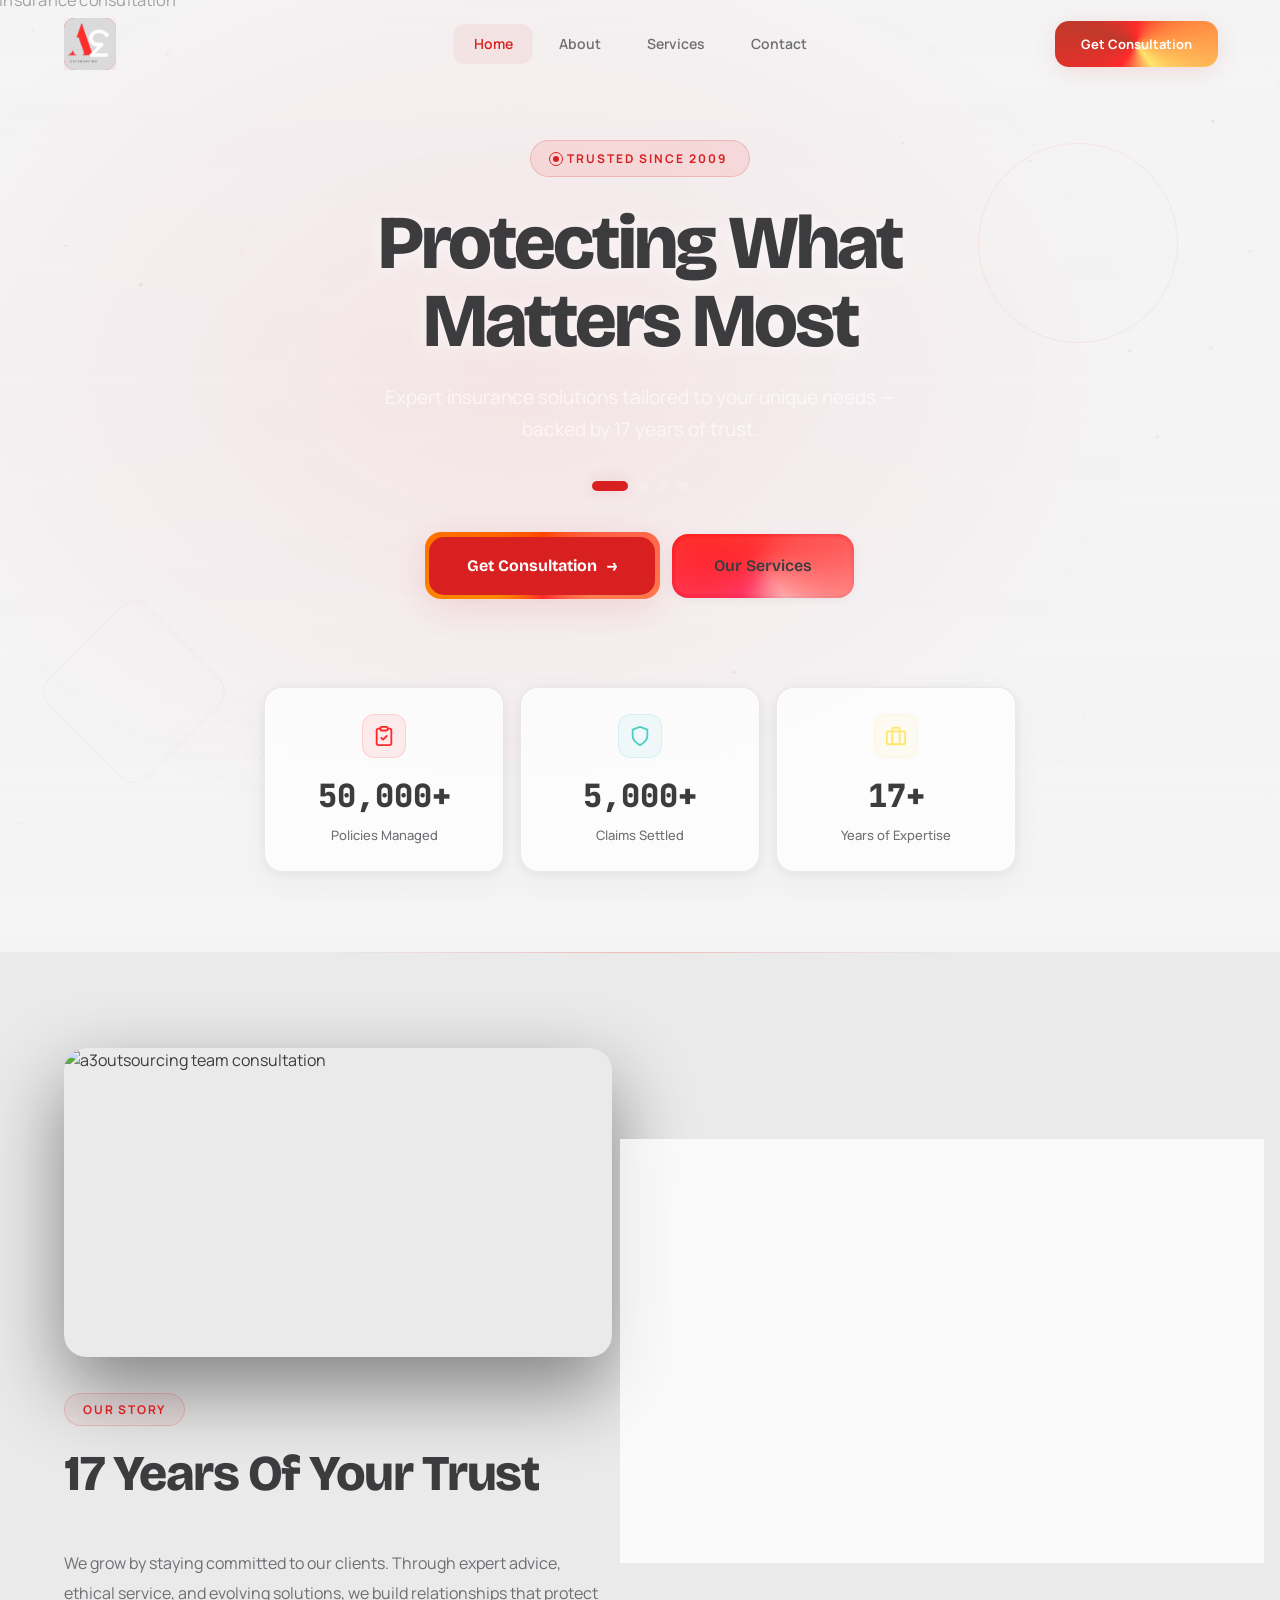
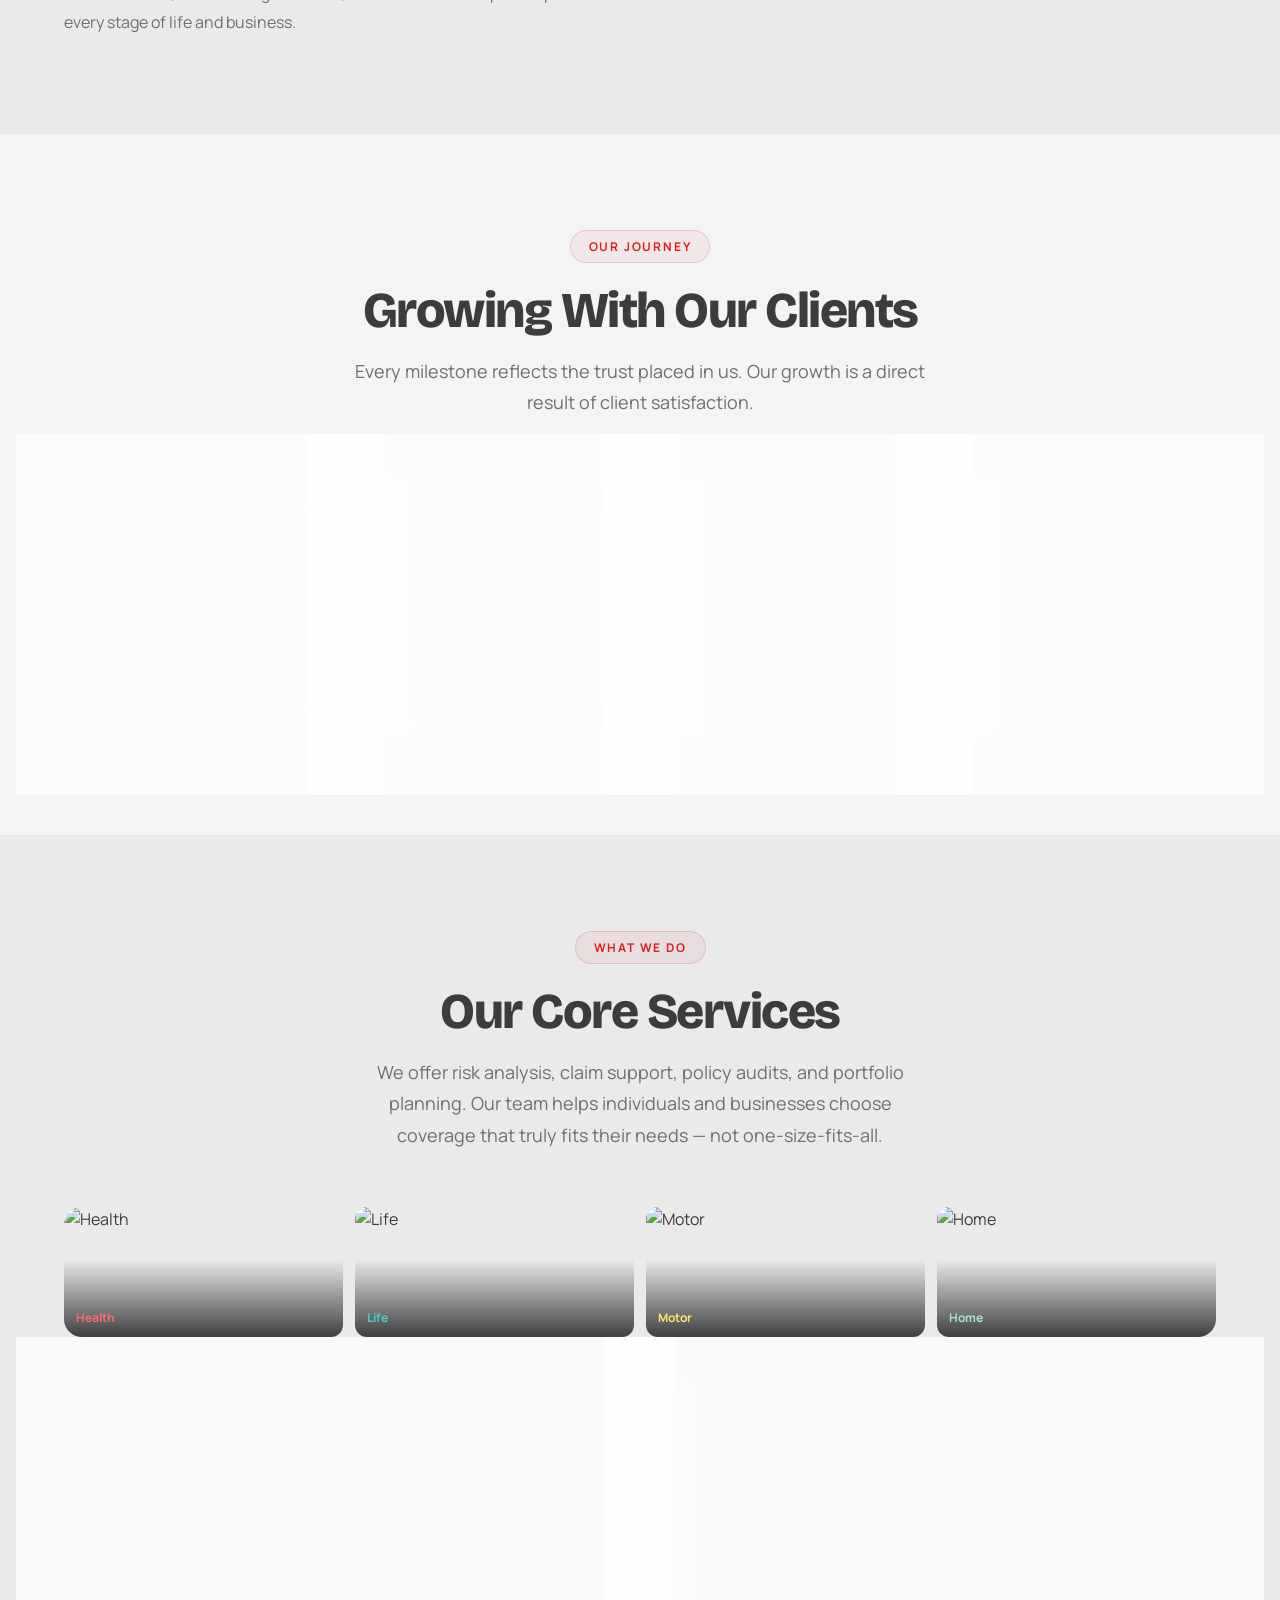
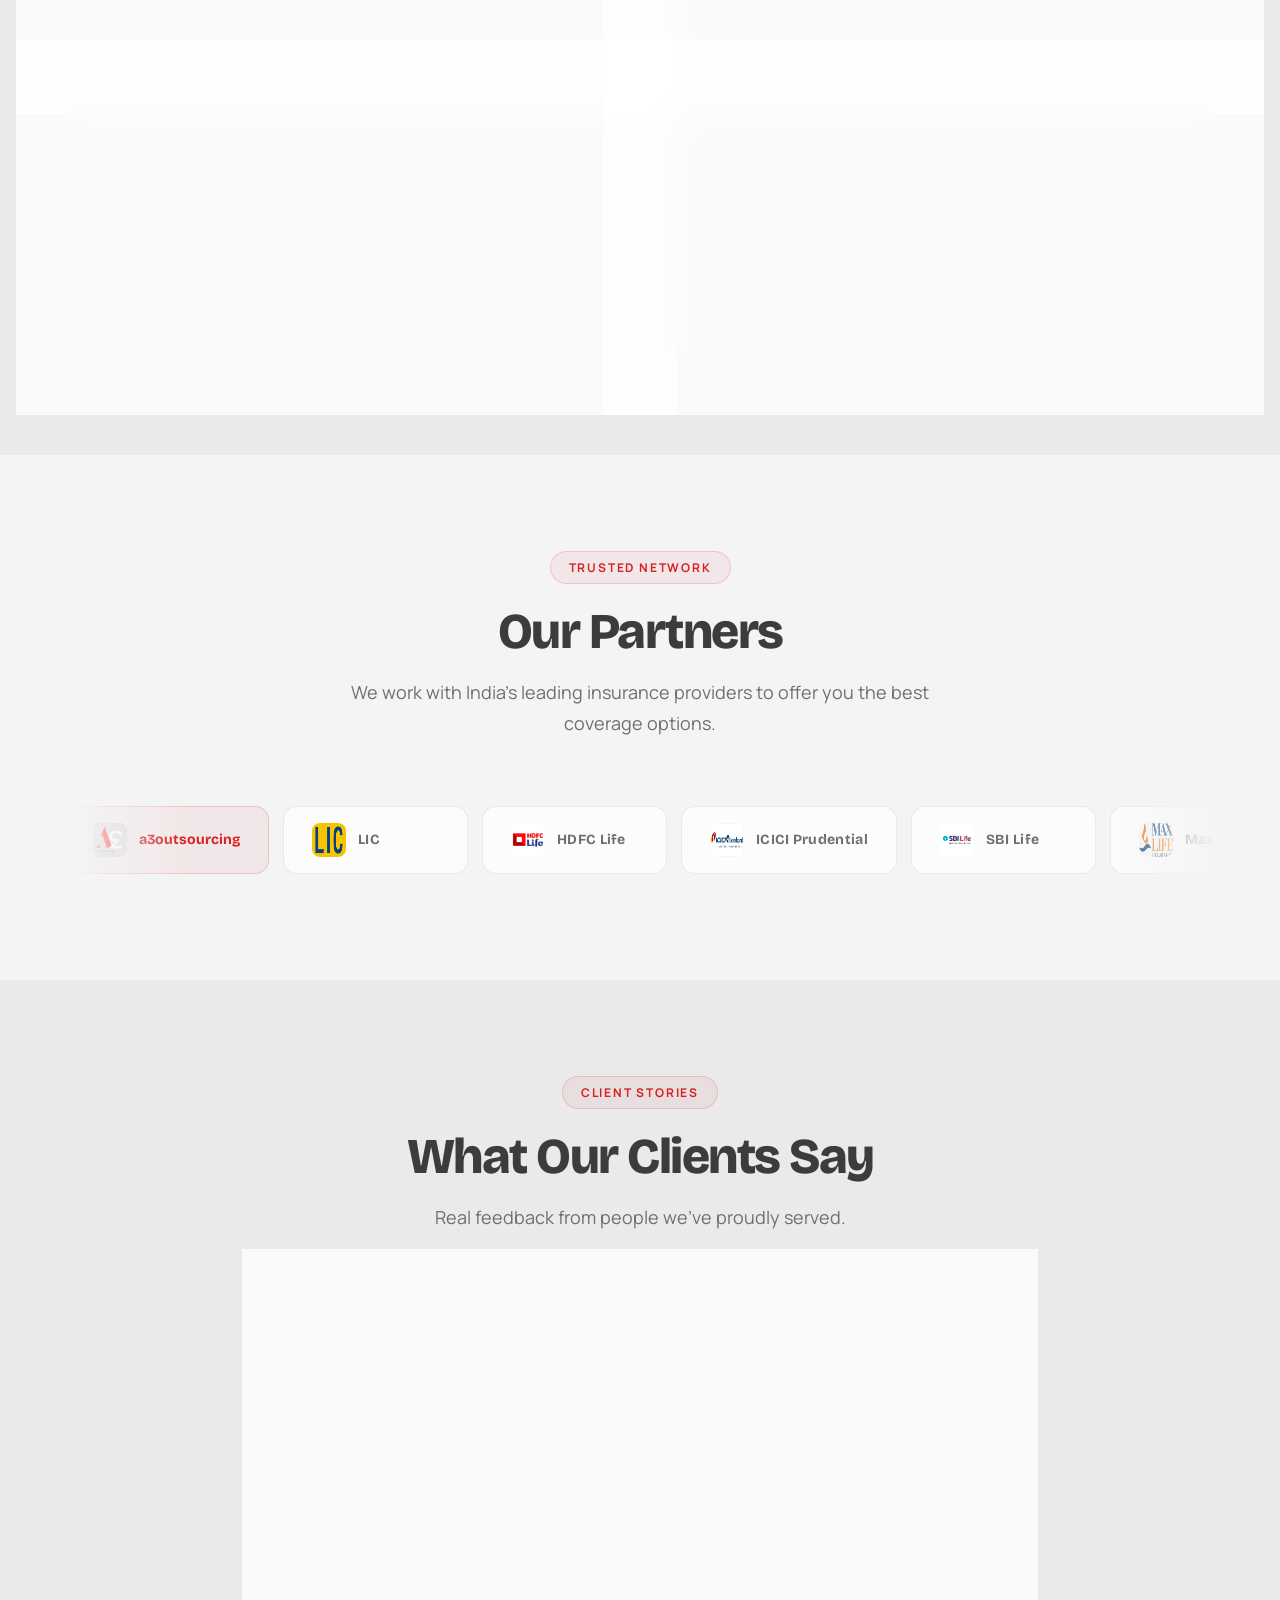
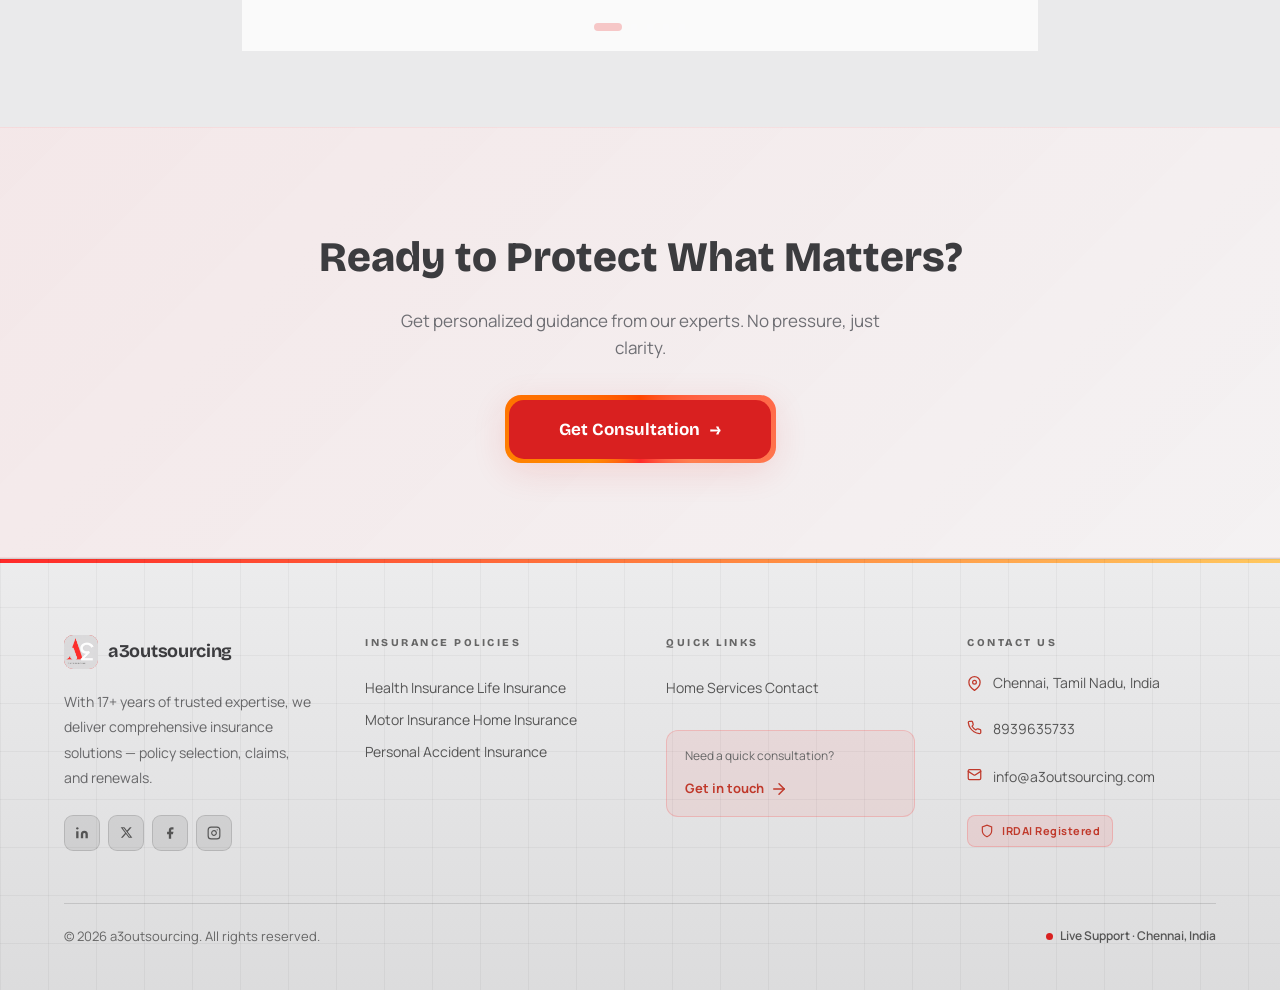
==== index.html @ 7f918e46 "Initial commit" ====
<!DOCTYPE html>
<html lang="en">

<head>
  <meta charset="UTF-8">
  <meta name="viewport" content="width=device-width, initial-scale=1.0">
  <title>a3outsourcing — Insurance Solutions</title>
  <link rel="stylesheet" href="css/tokens.css">
  <link rel="stylesheet" href="css/styles.css">
</head>

<body>

  <!-- Scroll Progress -->
  <div style="position:fixed;top:0;left:0;width:100%;height:3px;z-index:9999;background:rgba(255,255,255,.03)">
    <div id="scroll-progress"
      style="height:100%;width:0%;back  ground:linear-gradient(90deg,var(--brand-red),var(--brand-red-bright));transition:width .08s linear;box-shadow:0 0 20px var(--brand-red-glow)">
    </div>
  </div>

  <!-- Particles -->
  <canvas id="particle-canvas"
    style="position:fixed;inset:0;width:100%;height:100%;pointer-events:none;z-index:1"></canvas>

  <!-- Navbar -->
  <div id="navbar-root"></div>

  <main style="position:relative;z-index:2;overflow:hidden">

    <!-- Morphing background blobs -->
    <div class="morph-blob-1"
      style="top:-25%;right:-18%;width:55vw;height:55vw;max-width:680px;max-height:680px;z-index:0"></div>
    <div class="morph-blob-2"
      style="bottom:-15%;left:-12%;width:45vw;height:45vw;max-width:550px;max-height:550px;z-index:0"></div>

    <!-- ═══════════════════════════════════════════
     HERO — Real background images + text carousel
     ═══════════════════════════════════════════ -->
    <div class="hero">
      <!-- Background images — replace with your own in assets/heroes/ -->
      <div class="hero-img-slide active" style="opacity:1">
        <img src="https://images.unsplash.com/photo-1454165804606-c3d57bc86b40?w=1920&q=80&auto=format"
          alt="Insurance consultation" loading="eager">
        <div class="hero-overlay"></div>
        <div class="hero-tint"></div>
      </div>
      <div class="hero-img-slide">
        <img src="https://images.unsplash.com/photo-1521791136064-7986c2920216?w=1920&q=80&auto=format"
          alt="Business handshake" loading="lazy">
        <div class="hero-overlay"></div>
        <div class="hero-tint"></div>
      </div>
      <div class="hero-img-slide">
        <img src="https://images.unsplash.com/photo-1559526324-4b87b5e36e44?w=1920&q=80&auto=format"
          alt="Family protection" loading="lazy">
        <div class="hero-overlay"></div>
        <div class="hero-tint"></div>
      </div>
      <div class="hero-img-slide">
        <img src="https://images.unsplash.com/photo-1486406146926-c627a92ad1ab?w=1920&q=80&auto=format"
          alt="Modern cityscape" loading="lazy">
        <div class="hero-overlay"></div>
        <div class="hero-tint"></div>
      </div>

      <!-- Decorative geometry -->
      <div class="hero-grid"></div>
      <div class="decor-circle" style="top:15%;right:8%;width:200px;height:200px;z-index:1"></div>
      <div class="decor-square" style="bottom:20%;left:5%;width:140px;height:140px;z-index:1"></div>

      <!-- Mouse spotlight -->
      <div id="hero-spotlight" style="position:absolute;inset:0;pointer-events:none;z-index:2"></div>

      <!-- Content -->
      <div class="hero-content">
        <div style="animation:fadeUp .9s var(--ease-out-expo)">
          <span class="hero-badge"><span class="hero-dot-live"></span> Trusted Since 2009</span>
        </div>

        <!-- Text carousel -->
        <div style="position:relative;min-height:180px" id="hero-text-wrap">
          <div class="hero-slide is-active" style="opacity:1;position:relative;pointer-events:auto">
            <h1 class="hero-h1">Protecting What<br>Matters Most</h1>
            <p class="hero-sub">Expert insurance solutions tailored to your unique needs — backed by 17 years of trust.
            </p>
          </div>
          <div class="hero-slide">
            <h1 class="hero-h1">Your Shield Against<br>Uncertainty</h1>
            <p class="hero-sub">Comprehensive coverage for life, health, vehicle, and home — all under one roof.</p>
          </div>
          <div class="hero-slide">
            <h1 class="hero-h1">Claims Made<br>Simple</h1>
            <p class="hero-sub">From filing to settlement, we guide you every step of the way with dedicated support.
            </p>
          </div>
          <div class="hero-slide">
            <h1 class="hero-h1">Growing With<br>Your Ambitions</h1>
            <p class="hero-sub">As your life evolves, so does your coverage. We ensure you're always protected.</p>
          </div>
        </div>

        <!-- Carousel dots -->
        <div style="display:flex;justify-content:center;gap:10px;margin-top:36px">
          <button class="carousel-dot active" aria-label="Slide 1"></button>
          <button class="carousel-dot" aria-label="Slide 2"></button>
          <button class="carousel-dot" aria-label="Slide 3"></button>
          <button class="carousel-dot" aria-label="Slide 4"></button>
        </div>

        <!-- CTAs -->
        <div
          style="display:flex;gap:16px;justify-content:center;margin-top:44px;flex-wrap:wrap;animation:fadeUp 1s var(--ease-out-expo) .25s both">
          <a href="contact.html" class="btn-primary">Get Consultation <span
              style="display:inline-flex">&rarr;</span></a>
          <a href="services.html" class="btn-secondary">Our Services</a>
        </div>
      </div>

      <!-- KPIs with SVG icons -->
      <div
        style="position:relative;z-index:5;max-width:800px;width:100%;margin:-10px auto 0;padding:0 24px;animation:fadeUp 1s var(--ease-out-expo) .45s both">
        <div style="display:grid;grid-template-columns:repeat(3,1fr);gap:16px" class="grid-3">
          <!-- Policies Managed -->
          <div class="glass-card glow sr-s" style="text-align:center;padding:26px 20px">
            <div
              style="width:44px;height:44px;border-radius:12px;background:rgba(255,42,42,0.08);border:1px solid rgba(255,42,42,0.15);display:flex;align-items:center;justify-content:center;color:#FF2A2A;margin:0 auto 12px">
              <svg width="22" height="22" viewBox="0 0 24 24" fill="none" stroke="currentColor" stroke-width="2"
                stroke-linecap="round" stroke-linejoin="round">
                <rect x="8" y="2" width="8" height="4" rx="1" />
                <path d="M16 4h2a2 2 0 0 1 2 2v14a2 2 0 0 1-2 2H6a2 2 0 0 1-2-2V6a2 2 0 0 1 2-2h2" />
                <path d="m9 14 2 2 4-4" />
              </svg>
            </div>
            <div style="font-size:32px;font-weight:800;font-family:var(--font-mono)" data-counter data-end="50000"
              data-suffix="+">0</div>
            <div style="font-size:13px;color:var(--text-secondary);margin-top:4px;font-weight:500">Policies Managed
            </div>
          </div>
          <!-- Claims Settled -->
          <div class="glass-card glow sr-s delay-1" style="text-align:center;padding:26px 20px">
            <div
              style="width:44px;height:44px;border-radius:12px;background:rgba(78,205,196,0.08);border:1px solid rgba(78,205,196,0.15);display:flex;align-items:center;justify-content:center;color:#4ECDC4;margin:0 auto 12px">
              <svg width="22" height="22" viewBox="0 0 24 24" fill="none" stroke="currentColor" stroke-width="2"
                stroke-linecap="round" stroke-linejoin="round">
                <path d="M12 22s8-4 8-10V5l-8-3-8 3v7c0 6 8 10 8 10z" />
              </svg>
            </div>
            <div style="font-size:32px;font-weight:800;font-family:var(--font-mono)" data-counter data-end="5000"
              data-suffix="+">0</div>
            <div style="font-size:13px;color:var(--text-secondary);margin-top:4px;font-weight:500">Claims Settled</div>
          </div>
          <!-- Years of Expertise -->
          <div class="glass-card glow sr-s delay-2" style="text-align:center;padding:26px 20px">
            <div
              style="width:44px;height:44px;border-radius:12px;background:rgba(255,230,109,0.08);border:1px solid rgba(255,230,109,0.15);display:flex;align-items:center;justify-content:center;color:#FFE66D;margin:0 auto 12px">
              <svg width="22" height="22" viewBox="0 0 24 24" fill="none" stroke="currentColor" stroke-width="2"
                stroke-linecap="round" stroke-linejoin="round">
                <rect x="2" y="7" width="20" height="14" rx="2" />
                <path d="M16 21V5a2 2 0 0 0-2-2h-4a2 2 0 0 0-2 2v16" />
              </svg>
            </div>
            <div style="font-size:32px;font-weight:800;font-family:var(--font-mono)" data-counter data-end="17"
              data-suffix="+">0</div>
            <div style="font-size:13px;color:var(--text-secondary);margin-top:4px;font-weight:500">Years of Expertise
            </div>
          </div>
        </div>
      </div>
      <div style="height:80px"></div>
    </div>

    <!-- ═══ MISSION ═══ -->
    <section style="background:var(--bg-dark-2);position:relative">
      <div
        style="position:absolute;top:0;left:50%;transform:translateX(-50%);width:50%;height:1px;background:linear-gradient(90deg,transparent,rgba(255,42,42,.25),transparent);z-index:3">
      </div>
      <div class="section grid-2" style="display:grid;grid-template-columns:1fr 1fr;gap:56px;align-items:center">
      <!-- Mission section left col: add a visible image above the text -->
      <div>
        <div class="section-img-panel sr-l" style="aspect-ratio:16/9;margin-bottom:36px">
          <div class="img-frame"></div>
          <img src="https://images.unsplash.com/photo-1600880292203-757bb62b4baf?w=900&q=80&auto=format" alt="a3outsourcing team consultation" loading="lazy">
          <div class="img-overlay"></div>
        </div>
        <div class="sr" style="margin-bottom:48px">
          <span class="section-tag">Our Story</span>
          <h2 class="section-title">17 Years Of Your Trust</h2>
        </div>
        <p class="sr delay-1" style="color:var(--text-secondary);font-size:16px;line-height:1.85">We grow by staying
          committed to our clients. Through expert advice, ethical service, and evolving solutions, we build
          relationships that protect every stage of life and business.</p>
      </div>
        <div class="sr-s">
          <div class="glass-card glow" style="padding:36px;overflow:hidden">
            <div
              style="position:absolute;top:-30px;right:-30px;width:120px;height:120px;border-radius:50%;background:rgba(255,42,42,.07);filter:blur(25px)">
            </div>
            <div style="display:flex;align-items:baseline;gap:6px;margin-bottom:8px">
              <span
                style="font-size:72px;font-weight:800;font-family:var(--font-mono);color:var(--brand-red);line-height:1">17</span>
              <span style="font-size:28px;font-weight:700;color:var(--brand-red)">+</span>
            </div>
            <div style="font-size:20px;font-weight:700;font-family:var(--font-display)">Years of Excellence</div>
            <p style="color:var(--text-secondary);font-size:14px;margin-top:10px;line-height:1.7">Building trust through
              expert insurance guidance and ethical service since 2009.</p>
            <div style="display:flex;gap:32px;margin-top:28px">
              <div>
                <div style="font-size:22px;font-weight:800;font-family:var(--font-mono)">50K+</div>
                <div style="font-size:12px;color:var(--text-secondary)">Policies</div>
              </div>
              <div>
                <div style="font-size:22px;font-weight:800;font-family:var(--font-mono)">5K+</div>
                <div style="font-size:12px;color:var(--text-secondary)">Claims</div>
              </div>
              <div>
                <div style="font-size:22px;font-weight:800;font-family:var(--font-mono)">14</div>
                <div style="font-size:12px;color:var(--text-secondary)">Partners</div>
              </div>
            </div>
          </div>
        </div>
      </div>
    </section>

    <!-- ═══ GROWTH JOURNEY ═══ -->
    <section>
      <div class="section">
        <div class="sr" style="text-align:center;margin-bottom:56px">
          <span class="section-tag">Our Journey</span>
          <h2 class="section-title">Growing With Our Clients</h2>
          <p class="section-sub centered">Every milestone reflects the trust placed in us. Our growth is a direct result
            of client satisfaction.</p>
        </div>
        <div style="display:grid;grid-template-columns:repeat(4,1fr);gap:20px" class="grid-4">
          <div class="glass-card glow sr"
            style="text-align:center;padding:36px 20px;border-top:2px solid rgba(255,42,42,.2)">
            <span
              style="font-family:var(--font-mono);font-size:13px;font-weight:700;color:#FF2A2A;background:rgba(255,42,42,.08);padding:4px 14px;border-radius:20px;display:inline-block;margin-bottom:16px">2009</span>
            <div class="icon-box"
              style="width:52px;height:52px;border-radius:14px;background:rgba(255,42,42,.08);border:1px solid rgba(255,42,42,.18);color:#FF2A2A;margin:0 auto 14px">
              <svg width="24" height="24" viewBox="0 0 24 24" fill="none" stroke="currentColor" stroke-width="2"
                stroke-linecap="round" stroke-linejoin="round">
                <polygon points="13 2 3 14 12 14 11 22 21 10 12 10 13 2" />
              </svg>
            </div>
            <h4 style="font-size:17px;font-weight:700;font-family:var(--font-display);margin-bottom:8px">Founded</h4>
            <p style="color:var(--text-secondary);font-size:13px;line-height:1.65">Started with a vision to simplify
              insurance for everyone.</p>
          </div>
          <div class="glass-card glow sr delay-1"
            style="text-align:center;padding:36px 20px;border-top:2px solid rgba(78,205,196,.2)">
            <span
              style="font-family:var(--font-mono);font-size:13px;font-weight:700;color:#4ECDC4;background:rgba(78,205,196,.08);padding:4px 14px;border-radius:20px;display:inline-block;margin-bottom:16px">2015</span>
            <div class="icon-box"
              style="width:52px;height:52px;border-radius:14px;background:rgba(78,205,196,.08);border:1px solid rgba(78,205,196,.18);color:#4ECDC4;margin:0 auto 14px">
              <svg width="24" height="24" viewBox="0 0 24 24" fill="none" stroke="currentColor" stroke-width="2"
                stroke-linecap="round" stroke-linejoin="round">
                <path d="M17 21v-2a4 4 0 0 0-4-4H5a4 4 0 0 0-4 4v2" />
                <circle cx="9" cy="7" r="4" />
                <path d="M23 21v-2a4 4 0 0 0-3-3.87" />
                <path d="M16 3.13a4 4 0 0 1 0 7.75" />
              </svg>
            </div>
            <h4 style="font-size:17px;font-weight:700;font-family:var(--font-display);margin-bottom:8px">10K Clients
            </h4>
            <p style="color:var(--text-secondary);font-size:13px;line-height:1.65">Crossed 10,000 policies managed — a
              milestone of trust.</p>
          </div>
          <div class="glass-card glow sr delay-2"
            style="text-align:center;padding:36px 20px;border-top:2px solid rgba(255,230,109,.2)">
            <span
              style="font-family:var(--font-mono);font-size:13px;font-weight:700;color:#FFE66D;background:rgba(255,230,109,.08);padding:4px 14px;border-radius:20px;display:inline-block;margin-bottom:16px">2020</span>
            <div class="icon-box"
              style="width:52px;height:52px;border-radius:14px;background:rgba(255,230,109,.08);border:1px solid rgba(255,230,109,.18);color:#FFE66D;margin:0 auto 14px">
              <svg width="24" height="24" viewBox="0 0 24 24" fill="none" stroke="currentColor" stroke-width="2"
                stroke-linecap="round" stroke-linejoin="round">
                <circle cx="12" cy="12" r="10" />
                <line x1="2" y1="12" x2="22" y2="12" />
                <path d="M12 2a15.3 15.3 0 0 1 4 10 15.3 15.3 0 0 1-4 10 15.3 15.3 0 0 1-4-10 15.3 15.3 0 0 1 4-10z" />
              </svg>
            </div>
            <h4 style="font-size:17px;font-weight:700;font-family:var(--font-display);margin-bottom:8px">Digital Leap
            </h4>
            <p style="color:var(--text-secondary);font-size:13px;line-height:1.65">Launched online services to reach
              clients across Tamil Nadu.</p>
          </div>
          <div class="glass-card glow sr delay-3"
            style="text-align:center;padding:36px 20px;border-top:2px solid rgba(221,160,221,.2)">
            <span
              style="font-family:var(--font-mono);font-size:13px;font-weight:700;color:#DDA0DD;background:rgba(221,160,221,.08);padding:4px 14px;border-radius:20px;display:inline-block;margin-bottom:16px">2026</span>
            <div class="icon-box"
              style="width:52px;height:52px;border-radius:14px;background:rgba(221,160,221,.08);border:1px solid rgba(221,160,221,.18);color:#DDA0DD;margin:0 auto 14px">
              <svg width="24" height="24" viewBox="0 0 24 24" fill="none" stroke="currentColor" stroke-width="2"
                stroke-linecap="round" stroke-linejoin="round">
                <line x1="18" y1="20" x2="18" y2="10" />
                <line x1="12" y1="20" x2="12" y2="4" />
                <line x1="6" y1="20" x2="6" y2="14" />
              </svg>
            </div>
            <h4 style="font-size:17px;font-weight:700;font-family:var(--font-display);margin-bottom:8px">50K+ Policies
            </h4>
            <p style="color:var(--text-secondary);font-size:13px;line-height:1.65">Serving 50,000+ policies with 99%
              client retention rate.</p>
          </div>
        </div>
      </div>
    </section>

    <!-- ═══ CORE SERVICES ═══ -->
    <section style="background:var(--bg-dark-2)">
      <div class="section">
        <div class="sr" style="text-align:center;margin-bottom:56px">
          <span class="section-tag">What We Do</span>
          <h2 class="section-title">Our Core Services</h2>
          <p class="section-sub centered">We offer risk analysis, claim support, policy audits, and portfolio planning.
            Our team helps individuals and businesses choose coverage that truly fits their needs — not
            one-size-fits-all.</p>
        </div>

        <!-- Image strip across the 4 services -->
        <div style="display:grid;grid-template-columns:repeat(4,1fr);gap:12px;margin-bottom:40px;border-radius:18px;overflow:hidden" class="grid-4">
          <div style="position:relative;height:130px;overflow:hidden;border-radius:12px"><img src="https://images.unsplash.com/photo-1576091160550-2173dba999ef?w=400&q=70&auto=format" alt="Health" style="width:100%;height:100%;object-fit:cover;transition:transform 0.7s"><div style="position:absolute;inset:0;background:linear-gradient(to top,rgba(5,6,8,0.75) 0%,transparent 60%)"></div><div style="position:absolute;bottom:10px;left:12px;font-size:12px;font-weight:700;color:#FF6B6B">Health</div></div>
          <div style="position:relative;height:130px;overflow:hidden;border-radius:12px"><img src="https://images.unsplash.com/photo-1529156069898-49953e39b3ac?w=400&q=70&auto=format" alt="Life" style="width:100%;height:100%;object-fit:cover;transition:transform 0.7s"><div style="position:absolute;inset:0;background:linear-gradient(to top,rgba(5,6,8,0.75) 0%,transparent 60%)"></div><div style="position:absolute;bottom:10px;left:12px;font-size:12px;font-weight:700;color:#4ECDC4">Life</div></div>
          <div style="position:relative;height:130px;overflow:hidden;border-radius:12px"><img src="https://images.unsplash.com/photo-1492144534655-ae79c964c9d7?w=400&q=70&auto=format" alt="Motor" style="width:100%;height:100%;object-fit:cover;transition:transform 0.7s"><div style="position:absolute;inset:0;background:linear-gradient(to top,rgba(5,6,8,0.75) 0%,transparent 60%)"></div><div style="position:absolute;bottom:10px;left:12px;font-size:12px;font-weight:700;color:#FFE66D">Motor</div></div>
          <div style="position:relative;height:130px;overflow:hidden;border-radius:12px"><img src="https://images.unsplash.com/photo-1523217582562-09d0def993a6?w=400&q=70&auto=format" alt="Home" style="width:100%;height:100%;object-fit:cover;transition:transform 0.7s"><div style="position:absolute;inset:0;background:linear-gradient(to top,rgba(5,6,8,0.75) 0%,transparent 60%)"></div><div style="position:absolute;bottom:10px;left:12px;font-size:12px;font-weight:700;color:#A8E6CF">Home</div></div>
        </div>
        <div style="display:grid;grid-template-columns:1fr 1fr;gap:22px" class="grid-2">
          <div class="glass-card glow sr-l" style="border-left:3px solid #FF2A2A">
            <div style="display:flex;align-items:center;gap:15px;margin-bottom:14px">
              <div class="icon-box"
                style="width:50px;height:50px;background:rgba(255,42,42,.08);border:1px solid rgba(255,42,42,.18);color:#FF2A2A">
                <svg width="26" height="26" viewBox="0 0 24 24" fill="none" stroke="currentColor" stroke-width="2"
                  stroke-linecap="round" stroke-linejoin="round">
                  <circle cx="12" cy="12" r="10" />
                  <path d="M9.09 9a3 3 0 0 1 5.83 1c0 2-3 3-3 3" />
                  <line x1="12" y1="17" x2="12.01" y2="17" />
                </svg>
              </div>
              <h3 style="font-size:19px;font-weight:700;font-family:var(--font-display)">Insurance Consultation</h3>
            </div>
            <p style="color:var(--text-secondary);font-size:14px;margin-bottom:18px;line-height:1.65">Offer guidance to
              help customers choose the right policy.</p>
            <div style="display:flex;flex-direction:column;gap:9px;font-size:14px;color:var(--text-secondary)">
              <div style="display:flex;align-items:center;gap:11px">
                <div
                  style="width:5px;height:5px;border-radius:50%;background:#FF2A2A;flex-shrink:0;box-shadow:0 0 8px rgba(255,42,42,.4)">
                </div>Policy comparison
              </div>
              <div style="display:flex;align-items:center;gap:11px">
                <div
                  style="width:5px;height:5px;border-radius:50%;background:#FF2A2A;flex-shrink:0;box-shadow:0 0 8px rgba(255,42,42,.4)">
                </div>Coverage explanation
              </div>
              <div style="display:flex;align-items:center;gap:11px">
                <div
                  style="width:5px;height:5px;border-radius:50%;background:#FF2A2A;flex-shrink:0;box-shadow:0 0 8px rgba(255,42,42,.4)">
                </div>Risk assessment
              </div>
              <div style="display:flex;align-items:center;gap:11px">
                <div
                  style="width:5px;height:5px;border-radius:50%;background:#FF2A2A;flex-shrink:0;box-shadow:0 0 8px rgba(255,42,42,.4)">
                </div>Financial planning advice
              </div>
            </div>
          </div>
          <div class="glass-card glow sr-r delay-1" style="border-left:3px solid #4ECDC4">
            <div style="display:flex;align-items:center;gap:15px;margin-bottom:14px">
              <div class="icon-box"
                style="width:50px;height:50px;background:rgba(78,205,196,.08);border:1px solid rgba(78,205,196,.18);color:#4ECDC4">
                <svg width="26" height="26" viewBox="0 0 24 24" fill="none" stroke="currentColor" stroke-width="2"
                  stroke-linecap="round" stroke-linejoin="round">
                  <path d="M14 2H6a2 2 0 0 0-2 2v16a2 2 0 0 0 2 2h12a2 2 0 0 0 2-2V8z" />
                  <polyline points="14 2 14 8 20 8" />
                  <line x1="16" y1="13" x2="8" y2="13" />
                  <line x1="16" y1="17" x2="8" y2="17" />
                </svg>
              </div>
              <h3 style="font-size:19px;font-weight:700;font-family:var(--font-display)">Policy Purchase Assistance</h3>
            </div>
            <p style="color:var(--text-secondary);font-size:14px;margin-bottom:18px;line-height:1.65">Help customers buy
              policies easily.</p>
            <div style="display:flex;flex-direction:column;gap:9px;font-size:14px;color:var(--text-secondary)">
              <div style="display:flex;align-items:center;gap:11px">
                <div
                  style="width:5px;height:5px;border-radius:50%;background:#4ECDC4;flex-shrink:0;box-shadow:0 0 8px rgba(78,205,196,.4)">
                </div>New policy registration
              </div>
              <div style="display:flex;align-items:center;gap:11px">
                <div
                  style="width:5px;height:5px;border-radius:50%;background:#4ECDC4;flex-shrink:0;box-shadow:0 0 8px rgba(78,205,196,.4)">
                </div>Online policy purchase support
              </div>
              <div style="display:flex;align-items:center;gap:11px">
                <div
                  style="width:5px;height:5px;border-radius:50%;background:#4ECDC4;flex-shrink:0;box-shadow:0 0 8px rgba(78,205,196,.4)">
                </div>Documentation guidance
              </div>
              <div style="display:flex;align-items:center;gap:11px">
                <div
                  style="width:5px;height:5px;border-radius:50%;background:#4ECDC4;flex-shrink:0;box-shadow:0 0 8px rgba(78,205,196,.4)">
                </div>Policy activation
              </div>
            </div>
          </div>
          <div class="glass-card glow sr-l delay-2" style="border-left:3px solid #FFE66D">
            <div style="display:flex;align-items:center;gap:15px;margin-bottom:14px">
              <div class="icon-box"
                style="width:50px;height:50px;background:rgba(255,230,109,.08);border:1px solid rgba(255,230,109,.18);color:#FFE66D">
                <svg width="26" height="26" viewBox="0 0 24 24" fill="none" stroke="currentColor" stroke-width="2"
                  stroke-linecap="round" stroke-linejoin="round">
                  <path d="M12 22s8-4 8-10V5l-8-3-8 3v7c0 6 8 10 8 10z" />
                </svg>
              </div>
              <h3 style="font-size:19px;font-weight:700;font-family:var(--font-display)">Insurance Claim Assistance</h3>
            </div>
            <p style="color:var(--text-secondary);font-size:14px;margin-bottom:18px;line-height:1.65">Many customers
              need help during claims.</p>
            <div style="display:flex;flex-direction:column;gap:9px;font-size:14px;color:var(--text-secondary)">
              <div style="display:flex;align-items:center;gap:11px">
                <div
                  style="width:5px;height:5px;border-radius:50%;background:#FFE66D;flex-shrink:0;box-shadow:0 0 8px rgba(255,230,109,.4)">
                </div>Claim filing support
              </div>
              <div style="display:flex;align-items:center;gap:11px">
                <div
                  style="width:5px;height:5px;border-radius:50%;background:#FFE66D;flex-shrink:0;box-shadow:0 0 8px rgba(255,230,109,.4)">
                </div>Claim tracking
              </div>
              <div style="display:flex;align-items:center;gap:11px">
                <div
                  style="width:5px;height:5px;border-radius:50%;background:#FFE66D;flex-shrink:0;box-shadow:0 0 8px rgba(255,230,109,.4)">
                </div>Documentation verification
              </div>
              <div style="display:flex;align-items:center;gap:11px">
                <div
                  style="width:5px;height:5px;border-radius:50%;background:#FFE66D;flex-shrink:0;box-shadow:0 0 8px rgba(255,230,109,.4)">
                </div>Settlement assistance
              </div>
            </div>
          </div>
          <div class="glass-card glow sr-r delay-3" style="border-left:3px solid #DDA0DD">
            <div style="display:flex;align-items:center;gap:15px;margin-bottom:14px">
              <div class="icon-box"
                style="width:50px;height:50px;background:rgba(221,160,221,.08);border:1px solid rgba(221,160,221,.18);color:#DDA0DD">
                <svg width="26" height="26" viewBox="0 0 24 24" fill="none" stroke="currentColor" stroke-width="2"
                  stroke-linecap="round" stroke-linejoin="round">
                  <path d="M21 2v6h-6" />
                  <path d="M3 12a9 9 0 0 1 15-6.7L21 8" />
                  <path d="M3 22v-6h6" />
                  <path d="M21 12a9 9 0 0 1-15 6.7L3 16" />
                </svg>
              </div>
              <h3 style="font-size:19px;font-weight:700;font-family:var(--font-display)">Policy Renewal Services</h3>
            </div>
            <p style="color:var(--text-secondary);font-size:14px;margin-bottom:18px;line-height:1.65">Important
              recurring service.</p>
            <div style="display:flex;flex-direction:column;gap:9px;font-size:14px;color:var(--text-secondary)">
              <div style="display:flex;align-items:center;gap:11px">
                <div
                  style="width:5px;height:5px;border-radius:50%;background:#DDA0DD;flex-shrink:0;box-shadow:0 0 8px rgba(221,160,221,.4)">
                </div>Renewal reminders
              </div>
              <div style="display:flex;align-items:center;gap:11px">
                <div
                  style="width:5px;height:5px;border-radius:50%;background:#DDA0DD;flex-shrink:0;box-shadow:0 0 8px rgba(221,160,221,.4)">
                </div>Policy upgrades
              </div>
              <div style="display:flex;align-items:center;gap:11px">
                <div
                  style="width:5px;height:5px;border-radius:50%;background:#DDA0DD;flex-shrink:0;box-shadow:0 0 8px rgba(221,160,221,.4)">
                </div>Premium payment support
              </div>
              <div style="display:flex;align-items:center;gap:11px">
                <div
                  style="width:5px;height:5px;border-radius:50%;background:#DDA0DD;flex-shrink:0;box-shadow:0 0 8px rgba(221,160,221,.4)">
                </div>Expired policy reactivation
              </div>
            </div>
          </div>
        </div>
      </div>
    </section>

    <!-- ═══ PARTNERS MARQUEE ═══ -->
    <section>
      <div class="section">
        <div class="sr" style="text-align:center;margin-bottom:56px">
          <span class="section-tag">Trusted Network</span>
          <h2 class="section-title">Our Partners</h2>
          <p class="section-sub centered">We work with India's leading insurance providers to offer you the best
            coverage options.</p>
        </div>
        <div class="marquee-wrap">
          <div class="marquee-fade-l"></div>
          <div class="marquee-fade-r"></div>
          <!-- Row 1 -->
          <div class="marquee-track">
            <!-- a3 logo card -->
            <div class="partner-card a3-card"><img class="a3-logo sm" src="assets/logos/a3outsourcing.png"
                alt="a3outsourcing logo"><span
                style="font-family:var(--font-display);font-weight:700;font-size:14px;color:var(--brand-red)">a3outsourcing</span>
            </div>
            <!-- Partner logos — replace logo-marks with <img src="assets/logos/lic.png" style="height:24px" alt="LIC"> in production -->
            <div class="partner-card"><img class="partner-logo-mark" src="assets/logos/LIC.png" alt="LIC"><span
                class="partner-name">LIC</span></div>
            <div class="partner-card"><img class="partner-logo-mark" src="assets/logos/hdfc.png" alt="HDFC Life"><span
                class="partner-name">HDFC Life</span></div>
            <div class="partner-card"><img class="partner-logo-mark" src="assets/logos/icici.png"
                alt="ICICI Prudential"><span class="partner-name">ICICI Prudential</span></div>
            <div class="partner-card"><img class="partner-logo-mark" src="assets/logos/sbi.png" alt="SBI Life"><span
                class="partner-name">SBI Life</span></div>
            <div class="partner-card"><img class="partner-logo-mark" src="assets/logos/max.jpg" alt="Max Life"><span
                class="partner-name">Max Life</span></div>
            <div class="partner-card"><img class="partner-logo-mark" src="assets/logos/bajaj.png"
                alt="Bajaj Allianz"><span class="partner-name">Bajaj Allianz</span></div>
            <div class="partner-card"><img class="partner-logo-mark" src="assets/logos/tata.png" alt="Tata AIA"><span
                class="partner-name">Tata AIA</span></div>
            <div class="partner-card"><img class="partner-logo-mark" src="assets/logos/starhealth.png"
                alt="Star Health"><span class="partner-name">Star Health</span></div>
            <div class="partner-card"><img class="partner-logo-mark" src="assets/logos/newindia.png"
                alt="New India Assurance"><span class="partner-name">New India Assurance</span></div>
            <div class="partner-card"><img class="partner-logo-mark" src="assets/logos/oriental.png"
                alt="Oriental Insurance"><span class="partner-name">Oriental Insurance</span></div>
            <div class="partner-card"><img class="partner-logo-mark" src="assets/logos/national-insurance.png"
                alt="National Insurance"><span class="partner-name">National Insurance</span></div>
            <div class="partner-card"><img class="partner-logo-mark" src="assets/logos/unitedindia.png"
                alt="United India"><span class="partner-name">United India</span></div>
            <div class="partner-card"><img class="partner-logo-mark" src="assets/logos/kotak.png" alt="Kotak Life"><span
                class="partner-name">Kotak Life</span></div>
            <div class="partner-card"><img class="partner-logo-mark" src="assets/logos/adityabirla.png"
                alt="Aditya Birla"><span class="partner-name">Aditya Birla</span></div>
            <!-- Duplicate for seamless loop -->
            <!-- <div class="partner-card a3-card"><img class="a3-logo sm" src="assets/logos/a3outsourcing.png"
                alt="a3outsourcing logo"><span
                style="font-family:var(--font-display);font-weight:700;font-size:14px;color:var(--brand-red)">a3outsourcing</span>
            </div> -->
            <div class="partner-card"><img class="partner-logo-mark" src="assets/logos/LIC.png" alt="LIC"><span
                class="partner-name">LIC</span></div>
            <div class="partner-card"><img class="partner-logo-mark" src="assets/logos/hdfc.png" alt="HDFC Life"><span
                class="partner-name">HDFC Life</span></div>
            <div class="partner-card"><img class="partner-logo-mark" src="assets/logos/icici.png"
                alt="ICICI Prudential"><span class="partner-name">ICICI Prudential</span></div>
            <div class="partner-card"><img class="partner-logo-mark" src="assets/logos/sbi.png" alt="SBI Life"><span
                class="partner-name">SBI Life</span></div>
            <div class="partner-card"><img class="partner-logo-mark" src="assets/logos/max.jpg" alt="Max Life"><span
                class="partner-name">Max Life</span></div>
            <div class="partner-card"><img class="partner-logo-mark" src="assets/logos/bajaj.png"
                alt="Bajaj Allianz"><span class="partner-name">Bajaj Allianz</span></div>
            <div class="partner-card"><img class="partner-logo-mark" src="assets/logos/tata.png" alt="Tata AIA"><span
                class="partner-name">Tata AIA</span></div>
            <div class="partner-card"><img class="partner-logo-mark" src="assets/logos/starhealth.png"
                alt="Star Health"><span class="partner-name">Star Health</span></div>
            <div class="partner-card"><img class="partner-logo-mark" src="assets/logos/newindia.png"
                alt="New India Assurance"><span class="partner-name">New India Assurance</span></div>
            <div class="partner-card"><img class="partner-logo-mark" src="assets/logos/oriental.png"
                alt="Oriental Insurance"><span class="partner-name">Oriental Insurance</span></div>
            <div class="partner-card"><img class="partner-logo-mark" src="assets/logos/national-insurance.png"
                alt="National Insurance"><span class="partner-name">National Insurance</span></div>
            <div class="partner-card"><img class="partner-logo-mark" src="assets/logos/unitedindia.png"
                alt="United India"><span class="partner-name">United India</span></div>
            <div class="partner-card"><img class="partner-logo-mark" src="assets/logos/kotak.png" alt="Kotak Life"><span
                class="partner-name">Kotak Life</span></div>
            <div class="partner-card"><img class="partner-logo-mark" src="assets/logos/adityabirla.png"
                alt="Aditya Birla"><span class="partner-name">Aditya Birla</span></div>
          </div>
        </div>
      </div>
    </section>

    <!-- ═══ TESTIMONIALS ═══ -->
    <section style="background:var(--bg-dark-2)">
      <div class="section">
        <div class="sr" style="text-align:center;margin-bottom:56px">
          <span class="section-tag">Client Stories</span>
          <h2 class="section-title">What Our Clients Say</h2>
          <p class="section-sub centered">Real feedback from people we've proudly served.</p>
        </div>
        <div style="max-width:700px;margin:0 auto">
          <div style="position:relative;min-height:290px">
            <div class="testimonial-card glass-card" style="padding:44px;text-align:center">
              <div style="display:flex;justify-content:center;gap:3px;margin-bottom:22px;color:#FFE66D;font-size:16px">★
                ★ ★ ★ ★</div>
              <p style="font-size:17px;line-height:1.8;font-style:italic;margin-bottom:28px">"a3outsourcing made our
                corporate insurance transition seamless. Their team understood our needs perfectly and provided coverage
                that actually fits our business."</p>
              <div style="display:flex;align-items:center;justify-content:center;gap:14px">
                <div
                  style="width:48px;height:48px;border-radius:50%;background:linear-gradient(135deg,var(--brand-red),#ff6b6b);display:flex;align-items:center;justify-content:center;font-weight:800;color:#fff;font-size:17px;font-family:var(--font-display)">
                  P</div>
                <div style="text-align:left">
                  <div style="font-weight:700;font-size:15px">Priya Sharma</div>
                  <div style="color:var(--text-secondary);font-size:13px">Business Owner</div>
                </div>
              </div>
            </div>
            <div class="testimonial-card glass-card"
              style="padding:44px;text-align:center;position:absolute;top:0;left:0;width:100%;opacity:0">
              <div style="display:flex;justify-content:center;gap:3px;margin-bottom:22px;color:#FFE66D;font-size:16px">★
                ★ ★ ★ ★</div>
              <p style="font-size:17px;line-height:1.8;font-style:italic;margin-bottom:28px">"The claim assistance was
                outstanding. When I needed it most, the team guided me through every step. Settled in under 2 weeks —
                remarkable service."</p>
              <div style="display:flex;align-items:center;justify-content:center;gap:14px">
                <div
                  style="width:48px;height:48px;border-radius:50%;background:linear-gradient(135deg,var(--brand-red),#ff6b6b);display:flex;align-items:center;justify-content:center;font-weight:800;color:#fff;font-size:17px;font-family:var(--font-display)">
                  R</div>
                <div style="text-align:left">
                  <div style="font-weight:700;font-size:15px">Rajesh Kumar</div>
                  <div style="color:var(--text-secondary);font-size:13px">IT Professional</div>
                </div>
              </div>
            </div>
            <div class="testimonial-card glass-card"
              style="padding:44px;text-align:center;position:absolute;top:0;left:0;width:100%;opacity:0">
              <div style="display:flex;justify-content:center;gap:3px;margin-bottom:22px;color:#FFE66D;font-size:16px">★
                ★ ★ ★ ★</div>
              <p style="font-size:17px;line-height:1.8;font-style:italic;margin-bottom:28px">"We've trusted
                a3outsourcing for our family's policies for 8 years. Their renewal reminders and honest advice make
                insurance completely stress-free."</p>
              <div style="display:flex;align-items:center;justify-content:center;gap:14px">
                <div
                  style="width:48px;height:48px;border-radius:50%;background:linear-gradient(135deg,var(--brand-red),#ff6b6b);display:flex;align-items:center;justify-content:center;font-weight:800;color:#fff;font-size:17px;font-family:var(--font-display)">
                  A</div>
                <div style="text-align:left">
                  <div style="font-weight:700;font-size:15px">Anita Desai</div>
                  <div style="color:var(--text-secondary);font-size:13px">School Principal</div>
                </div>
              </div>
            </div>
            <div class="testimonial-card glass-card"
              style="padding:44px;text-align:center;position:absolute;top:0;left:0;width:100%;opacity:0">
              <div style="display:flex;justify-content:center;gap:3px;margin-bottom:22px;color:#FFE66D;font-size:16px">★
                ★ ★ ★ ★</div>
              <p style="font-size:17px;line-height:1.8;font-style:italic;margin-bottom:28px">"Professional, transparent,
                and always available. They helped me restructure my portfolio saving me significant premiums without
                compromising coverage."</p>
              <div style="display:flex;align-items:center;justify-content:center;gap:14px">
                <div
                  style="width:48px;height:48px;border-radius:50%;background:linear-gradient(135deg,var(--brand-red),#ff6b6b);display:flex;align-items:center;justify-content:center;font-weight:800;color:#fff;font-size:17px;font-family:var(--font-display)">
                  V</div>
                <div style="text-align:left">
                  <div style="font-weight:700;font-size:15px">Vikram Singh</div>
                  <div style="color:var(--text-secondary);font-size:13px">Chartered Accountant</div>
                </div>
              </div>
            </div>
            <div class="testimonial-card glass-card"
              style="padding:44px;text-align:center;position:absolute;top:0;left:0;width:100%;opacity:0">
              <div style="display:flex;justify-content:center;gap:3px;margin-bottom:22px;color:#FFE66D;font-size:16px">★
                ★ ★ ★ ★</div>
              <p style="font-size:17px;line-height:1.8;font-style:italic;margin-bottom:28px">"After a motor accident,
                their team handled everything — paperwork, hospital coordination, claim filing. I could focus entirely
                on recovery."</p>
              <div style="display:flex;align-items:center;justify-content:center;gap:14px">
                <div
                  style="width:48px;height:48px;border-radius:50%;background:linear-gradient(135deg,var(--brand-red),#ff6b6b);display:flex;align-items:center;justify-content:center;font-weight:800;color:#fff;font-size:17px;font-family:var(--font-display)">
                  M</div>
                <div style="text-align:left">
                  <div style="font-weight:700;font-size:15px">Meera Nair</div>
                  <div style="color:var(--text-secondary);font-size:13px">Healthcare Professional</div>
                </div>
              </div>
            </div>
          </div>
          <div style="display:flex;justify-content:center;gap:8px;margin-top:28px">
            <button class="test-dot active" aria-label="Review 1"></button>
            <button class="test-dot" aria-label="Review 2"></button>
            <button class="test-dot" aria-label="Review 3"></button>
            <button class="test-dot" aria-label="Review 4"></button>
            <button class="test-dot" aria-label="Review 5"></button>
          </div>
        </div>
      </div>
    </section>

    <!-- ═══ CTA STRIP ═══ -->
    <div
      style="background:linear-gradient(135deg,rgba(255,42,42,.06),rgba(255,42,42,.01));border-top:1px solid rgba(255,42,42,.08);border-bottom:1px solid rgba(255,42,42,.08);position:relative">
      <div class="section" style="text-align:center">
        <div class="sr">
          <h2
            style="font-size:clamp(24px,4.5vw,42px);font-weight:800;font-family:var(--font-display);margin-bottom:16px">
            Ready to Protect What Matters?</h2>
          <p
            style="color:var(--text-secondary);font-size:17px;margin-bottom:36px;max-width:500px;margin-left:auto;margin-right:auto">
            Get personalized guidance from our experts. No pressure, just clarity.</p>
          <a href="contact.html" class="btn-primary" style="font-size:17px;padding:18px 52px">Get Consultation
            <span>&rarr;</span></a>
        </div>
      </div>
    </div>

  </main>

  <!-- Footer -->
  <div id="footer-root"></div>

  <!-- Scroll to Top -->
  <button class="scroll-top-btn" id="scroll-top" aria-label="Scroll to top">
    <svg width="18" height="18" viewBox="0 0 24 24" fill="none" stroke="currentColor" stroke-width="2"
      stroke-linecap="round" stroke-linejoin="round">
      <path d="m18 15-6-6-6 6" />
    </svg>
  </button>

  <script src="https://cdnjs.cloudflare.com/ajax/libs/gsap/3.12.5/gsap.min.js"></script>
  <script src="js/components.js"></script>
  <script src="js/main.js"></script>
  <script>injectLayout('home');</script>
</body>

</html>
---- css/tokens.css ----
/* ═══════════════════════════════════════════════
   a3outsourcing — Design Tokens
   ═══════════════════════════════════════════════ */
:root {
  /* Brand */
  --brand-red: #D92020;
  --brand-red-bright: #F04040;
  --brand-red-glow: rgba(217, 32, 32, 0.14);
  --brand-red-subtle: rgba(217, 32, 32, 0.06);
  --brand-red-border: rgba(217, 32, 32, 0.18);

  /* Neutrals */
  --neutral-dim: #888890;
  --bg-dark: #F4F4F5;      /* Primary page background */
  --bg-dark-2: #EAEAEB;
  --bg-dark-3: #E2E2E3;

  /* Glass — frosted white cards */
  --glass: rgba(255, 255, 255, 0.75);
  --glass-hover: rgba(255, 255, 255, 0.92);
  --glass-border: rgba(0, 0, 0, 0.08);

  /* Text */
  --text-primary: #3C3C3F;
  --text-secondary: #6E6E73;

  /* Easing */
  --ease-out-expo: cubic-bezier(0.16, 1, 0.3, 1);
  --ease-spring: cubic-bezier(0.34, 1.56, 0.64, 1);

  /* Fonts */
  --font-display: 'Bricolage Grotesque', sans-serif;
  --font-body: 'Manrope', sans-serif;
  --font-mono: 'JetBrains Mono', monospace;
}
---- css/styles.css ----
/* ═══════════════════════════════════════════════
   a3outsourcing — Global Styles
   ═══════════════════════════════════════════════ */
@import url('https://fonts.googleapis.com/css2?family=Bricolage+Grotesque:opsz,wght@12..96,400;12..96,500;12..96,600;12..96,700;12..96,800&family=Manrope:wght@300;400;500;600;700;800&family=JetBrains+Mono:wght@400;600;700;800&display=swap');

*,
*::before,
*::after {
  margin: 0;
  padding: 0;
  box-sizing: border-box;
}

body {
  background: var(--bg-dark);
  color: var(--text-primary);
  font-family: var(--font-body);
  overflow-x: hidden;
  width: 100%;
  line-height: 1.6;
  -webkit-font-smoothing: antialiased;
  -moz-osx-font-smoothing: grayscale;
}

/* main overflow handled by body — no separate overflow-x here to avoid double scrollbar */

a {
  color: inherit;
  text-decoration: none;
  transition: color 0.3s;
}

a:hover {
  color: var(--brand-red);
}

img {
  max-width: 100%;
  display: block;
}

::selection {
  background: var(--brand-red);
  color: #fff;
}

::-webkit-scrollbar {
  width: 5px;
}

::-webkit-scrollbar-track {
  background: var(--bg-dark-2);
}

::-webkit-scrollbar-thumb {
  background: rgba(217, 32, 32, 0.28);
  border-radius: 3px;
}

/* ── Keyframes ── */
@keyframes fadeUp {
  from {
    opacity: 0;
    transform: translateY(50px);
  }

  to {
    opacity: 1;
    transform: translateY(0);
  }
}

@keyframes fadeIn {
  from {
    opacity: 0;
  }

  to {
    opacity: 1;
  }
}

@keyframes scaleUp {
  from {
    opacity: 0;
    transform: scale(0.88);
  }

  to {
    opacity: 1;
    transform: scale(1);
  }
}

@keyframes blob1 {

  0%,
  100% {
    border-radius: 42% 58% 70% 30% / 45% 45% 55% 55%;
    transform: rotate(0deg) scale(1);
  }

  33% {
    border-radius: 50% 50% 35% 65% / 60% 40% 60% 40%;
    transform: rotate(120deg) scale(1.06);
  }

  66% {
    border-radius: 35% 65% 55% 45% / 50% 60% 40% 50%;
    transform: rotate(240deg) scale(0.94);
  }
}

@keyframes blob2 {

  0%,
  100% {
    border-radius: 55% 45% 40% 60% / 50% 55% 45% 50%;
    transform: rotate(0deg) scale(1);
  }

  50% {
    border-radius: 40% 60% 55% 45% / 45% 50% 50% 55%;
    transform: rotate(180deg) scale(1.08);
  }
}

@keyframes marquee {
  0% {
    transform: translateX(0);
  }

  100% {
    transform: translateX(-50%);
  }
}

@keyframes pulseRing {
  0% {
    transform: scale(1);
    opacity: 0.6;
  }

  100% {
    transform: scale(2.5);
    opacity: 0;
  }
}

@keyframes imgZoom {
  0% {
    transform: scale(1);
  }

  100% {
    transform: scale(1.08);
  }
}

@keyframes shimmer {
  0% {
    background-position: -200% 0;
  }

  100% {
    background-position: 200% 0;
  }
}

/* ── Scroll Reveal ── */
.sr {
  opacity: 0;
  transform: translateY(44px);
  transition: opacity 0.85s var(--ease-out-expo), transform 0.85s var(--ease-out-expo);
}

.sr.v {
  opacity: 1;
  transform: translateY(0);
}

.sr-l {
  opacity: 0;
  transform: translateX(-55px);
  transition: opacity 0.85s var(--ease-out-expo), transform 0.85s var(--ease-out-expo);
}

.sr-l.v {
  opacity: 1;
  transform: translateX(0);
}

.sr-r {
  opacity: 0;
  transform: translateX(55px);
  transition: opacity 0.85s var(--ease-out-expo), transform 0.85s var(--ease-out-expo);
}

.sr-r.v {
  opacity: 1;
  transform: translateX(0);
}

.sr-s {
  opacity: 0;
  transform: scale(0.88);
  transition: opacity 0.7s var(--ease-out-expo), transform 0.7s var(--ease-out-expo);
}

.sr-s.v {
  opacity: 1;
  transform: scale(1);
}

/* ── Stagger delays ── */
.delay-1 {
  transition-delay: 0.08s;
}

.delay-2 {
  transition-delay: 0.16s;
}

.delay-3 {
  transition-delay: 0.24s;
}

.delay-4 {
  transition-delay: 0.32s;
}

/* ── Navbar ── */
/* ── Navbar ── */
.navbar {
  position: fixed;
  top: 0;
  left: 0;
  width: 100%;
  z-index: 1000;
  padding: 18px 0;
  transition: all 0.45s var(--ease-out-expo);
  border-bottom: 1px solid transparent;
}

.navbar.scrolled {
  padding: 10px 0;
  background: rgba(244, 244, 245, 0.92);
  backdrop-filter: blur(24px);
  -webkit-backdrop-filter: blur(24px);
  border-bottom-color: rgba(0, 0, 0, 0.08);
  box-shadow: 0 2px 24px rgba(0, 0, 0, 0.07);
}

.nav-inner {
  max-width: 1200px;
  margin: 0 auto;
  padding: 0 24px;
  display: flex;
  align-items: center;
  justify-content: space-between;
  width: 100%;
  position: relative;
}

/* Brand */
.nav-inner > a:first-child {
  min-width: 0;
  flex-shrink: 0;
  overflow: hidden;
}

/* Desktop nav should not take layout space */
.desktop-only {
  display: contents;
}

.nav-links {
  position: absolute;
  left: 50%;
  transform: translateX(-50%);
  display: flex;
  align-items: center;
  gap: 6px;
  white-space: nowrap;
}

.nav-link {
  padding: 9px 20px;
  border-radius: 11px;
  font-size: 14px;
  font-weight: 600;
  color: var(--text-secondary);
  transition: all 0.3s;
  display: inline-block;
}

.nav-link:hover {
  color: var(--text-primary);
  background: rgba(0, 0, 0, 0.05);
}

.nav-link.active {
  color: var(--brand-red);
  background: var(--brand-red-subtle);
}

.nav-cta {
  display: inline-block;
  background: var(--brand-red);
  color: #fff;
  padding: 11px 24px;
  border-radius: 12px;
  font-size: 13px;
  font-weight: 700;
  margin-left: 0;
  box-shadow: 0 4px 24px var(--brand-red-glow);
  transition: all 0.3s;
  position: relative;
  z-index: 1;
}

.nav-cta:hover {
  color: #fff;
  transform: translateY(-2px);
  box-shadow: 0 8px 32px var(--brand-red-glow);
}

/* ── Section ── */
.section {
  max-width: 1200px;
  margin: 0 auto;
  padding: 96px 24px;
  position: relative;
  z-index: 2;
}

/* ── Section Tag ── */
.section-tag {
  display: inline-block;
  background: var(--brand-red-subtle);
  color: var(--brand-red);
  padding: 6px 18px;
  border-radius: 24px;
  font-size: 12px;
  font-weight: 700;
  letter-spacing: 1.8px;
  text-transform: uppercase;
  margin-bottom: 20px;
  border: 1px solid var(--brand-red-border);
  font-family: var(--font-body);
}

.section-title {
  font-size: clamp(28px, 5vw, 50px);
  font-weight: 800;
  font-family: var(--font-display);
  line-height: 1.1;
  letter-spacing: -1.5px;
}

.section-sub {
  color: var(--text-secondary);
  font-size: clamp(15px, 1.8vw, 18px);
  max-width: 580px;
  line-height: 1.75;
  margin-top: 18px;
}

.section-sub.centered {
  margin-left: auto;
  margin-right: auto;
}

/* ── Glass Card ── */
.glass-card {
  background: var(--glass);
  backdrop-filter: blur(18px);
  -webkit-backdrop-filter: blur(18px);
  border: 1px solid var(--glass-border);
  border-radius: 18px;
  padding: 28px;
  box-shadow: 0 2px 12px rgba(0, 0, 0, 0.06), 0 8px 32px rgba(0, 0, 0, 0.04);
  transition: all 0.5s var(--ease-out-expo);
  position: relative;
}

.glass-card:hover {
  background: var(--glass-hover);
  transform: translateY(-6px);
  box-shadow: 0 12px 48px rgba(0, 0, 0, 0.10), 0 0 28px rgba(217, 32, 32, 0.05);
  border-color: rgba(0, 0, 0, 0.12);
}

.glass-card.glow:hover {
  border-color: var(--brand-red-border);
  box-shadow: 0 12px 40px rgba(0, 0, 0, 0.09), 0 0 20px rgba(217, 32, 32, 0.07);
}

/* Gradient border on hover */
.glass-card::before {
  content: '';
  position: absolute;
  inset: -1px;
  border-radius: inherit;
  padding: 1px;
  background: linear-gradient(135deg, rgba(255, 42, 42, 0.3), transparent 50%, rgba(255, 42, 42, 0.12));
  -webkit-mask: linear-gradient(#fff 0 0) content-box, linear-gradient(#fff 0 0);
  -webkit-mask-composite: xor;
  mask-composite: exclude;
  pointer-events: none;
  opacity: 0;
  transition: opacity 0.5s;
}

.glass-card:hover::before {
  opacity: 1;
}

/* ── Icon Box ── */
.icon-box {
  display: flex;
  align-items: center;
  justify-content: center;
  border-radius: 14px;
  flex-shrink: 0;
  transition: transform 0.4s var(--ease-spring);
}

.icon-box:hover {
  transform: scale(1.12) rotate(-3deg);
}

/* ── Hero ── */
.hero {
  min-height: 100vh;
  position: relative;
  overflow: hidden;
  display: flex;
  flex-direction: column;
  justify-content: center;
}

.hero-img-slide {
  position: absolute;
  inset: 0;
  overflow: hidden;
  opacity: 0;
  /* GSAP controls transitions */
}

.hero-img-slide img {
  width: 100%;
  height: 100%;
  object-fit: cover;
  transform: scale(1);
  /* GSAP handles zoom */
}

.hero-img-slide.active img {
  /* Ken Burns handled by GSAP now */
}

.hero-overlay {
  position: absolute;
  inset: 0;
  background: linear-gradient(to bottom, rgba(244, 244, 245, 0.55) 0%, rgba(244, 244, 245, 0.35) 40%, rgba(244, 244, 245, 0.70) 100%);
}

.hero-tint {
  position: absolute;
  inset: 0;
  background: radial-gradient(ellipse at 40% 40%, rgba(255, 42, 42, 0.08), transparent 60%);
}

.hero-grid {
  position: absolute;
  inset: 0;
  opacity: 0.02;
  pointer-events: none;
  background-image: linear-gradient(rgba(255, 255, 255, 0.4) 1px, transparent 1px),
    linear-gradient(90deg, rgba(255, 255, 255, 0.4) 1px, transparent 1px);
  background-size: 80px 80px;
}

.hero-content {
  position: relative;
  z-index: 3;
  max-width: 1000px;
  margin: 0 auto;
  padding: 140px 24px 100px;
  text-align: center;
  width: 100%;
}

.hero-badge {
  display: inline-flex;
  align-items: center;
  gap: 8px;
  background: rgba(255, 42, 42, 0.1);
  color: var(--brand-red);
  padding: 8px 22px;
  border-radius: 28px;
  font-size: 12px;
  font-weight: 700;
  letter-spacing: 2px;
  text-transform: uppercase;
  margin-bottom: 28px;
  border: 1px solid var(--brand-red-border);
  backdrop-filter: blur(8px);
}

.hero-dot-live {
  width: 6px;
  height: 6px;
  border-radius: 50%;
  background: var(--brand-red);
  position: relative;
  display: inline-block;
}

.hero-dot-live::after {
  content: '';
  position: absolute;
  inset: -4px;
  border-radius: 50%;
  border: 1px solid var(--brand-red);
  animation: pulseRing 2s ease-out infinite;
}

.hero-slide {
  /* GSAP controls all transitions */
  opacity: 0;
  position: absolute;
  top: 0;
  left: 0;
  width: 100%;
  pointer-events: none;
}

.hero-slide.is-active {
  position: relative;
  pointer-events: auto;
}

.hero-h1 {
  font-size: clamp(38px, 7.5vw, 76px);
  font-weight: 800;
  font-family: var(--font-display);
  line-height: 1.02;
  letter-spacing: -3px;
  margin-bottom: 22px;
  color: var(--text-primary);
  text-shadow: 0 2px 16px rgba(255, 255, 255, 0.6);
}

.hero-sub {
  color: rgba(255, 255, 255, 0.65);
  font-size: clamp(15px, 2.2vw, 19px);
  max-width: 560px;
  margin: 0 auto;
  line-height: 1.65;
}

.carousel-dot {
  width: 10px;
  height: 10px;
  border-radius: 5px;
  border: none;
  background: rgba(255, 255, 255, 0.15);
  cursor: pointer;
  transition: all 0.45s var(--ease-out-expo);
  padding: 0;
}

.carousel-dot.active {
  width: 36px;
  background: var(--brand-red);
  box-shadow: 0 0 16px var(--brand-red-glow);
}

/* ── CTA Buttons ── */
.btn-primary {
  display: inline-flex;
  align-items: center;
  gap: 10px;
  background: var(--brand-red);
  color: #fff;
  padding: 17px 40px;
  border-radius: 14px;
  font-size: 16px;
  font-weight: 700;
  font-family: var(--font-display);
  box-shadow: 0 8px 36px var(--brand-red-glow);
  transition: all 0.3s;
  border: none;
  cursor: pointer;
}

.btn-primary:hover {
  color: #fff;
  transform: translateY(-2px) scale(1.02);
  box-shadow: 0 12px 44px rgba(255, 42, 42, 0.45);
}

.btn-secondary {
  display: inline-flex;
  align-items: center;
  gap: 10px;
  background: rgba(255, 255, 255, 0.7);
  color: var(--text-primary);
  border: 1px solid rgba(0, 0, 0, 0.10);
  padding: 17px 40px;
  border-radius: 14px;
  font-size: 16px;
  font-weight: 600;
  font-family: var(--font-display);
  backdrop-filter: blur(12px);
  transition: all 0.3s;
  cursor: pointer;
  box-shadow: 0 2px 10px rgba(0, 0, 0, 0.06);
}

.btn-secondary:hover {
  color: var(--text-primary);
  border-color: var(--brand-red-border);
  box-shadow: 0 4px 18px rgba(0, 0, 0, 0.10);
  transform: translateY(-2px);
}

/* ── Marquee ── */
.marquee-wrap {
  overflow: hidden;
  position: relative;
  padding: 10px 0;
}

.marquee-fade-l {
  position: absolute;
  left: 0;
  top: 0;
  bottom: 0;
  width: 120px;
  z-index: 5;
  background: linear-gradient(90deg, var(--bg-dark), transparent);
  pointer-events: none;
}

.marquee-fade-r {
  position: absolute;
  right: 0;
  top: 0;
  bottom: 0;
  width: 120px;
  z-index: 5;
  background: linear-gradient(-90deg, var(--bg-dark), transparent);
  pointer-events: none;
}

.marquee-track {
  display: flex;
  width: max-content;
  gap: 14px;
  animation: marquee 40s linear infinite;
}

.marquee-track:hover {
  animation-play-state: paused;
}

.marquee-track.reverse {
  animation-direction: reverse;
  animation-duration: 45s;
}

.partner-card {
  display: flex;
  align-items: center;
  gap: 12px;
  padding: 16px 28px;
  background: var(--glass);
  border: 1px solid var(--glass-border);
  border-radius: 14px;
  white-space: nowrap;
  flex-shrink: 0;
  min-width: 185px;
  transition: all 0.4s var(--ease-out-expo);
}

.partner-card:hover {
  border-color: var(--brand-red-border);
  background: var(--glass-hover);
  transform: scale(1.04);
}

.partner-card.a3-card {
  background: var(--brand-red-subtle);
  border-color: var(--brand-red-border);
}

.partner-logo-mark {
  width: 34px;
  height: 34px;
  border-radius: 8px;
  display: flex;
  align-items: center;
  justify-content: center;
  font-family: var(--font-mono);
  font-weight: 800;
  font-size: 11px;
  letter-spacing: -0.5px;
  flex-shrink: 0;
}

.partner-name {
  font-family: var(--font-display);
  font-weight: 700;
  font-size: 14px;
  color: var(--text-secondary);
  letter-spacing: 0.3px;
}

/* ── Testimonial ── */
.testimonial-card {
  transition: all 0.7s var(--ease-out-expo);
}

.test-dot {
  width: 8px;
  height: 8px;
  border-radius: 4px;
  border: none;
  background: rgba(255, 255, 255, 0.1);
  cursor: pointer;
  transition: all 0.4s var(--ease-out-expo);
  padding: 0;
}

.test-dot.active {
  width: 28px;
  background: var(--brand-red);
}

/* ── Service expand ── */
.svc-chevron {
  transition: transform 0.35s var(--ease-out-expo);
}

.svc-chevron.open {
  transform: rotate(90deg);
}

.svc-expand {
  margin-top: 24px;
  padding-top: 24px;
  border-top: 1px solid var(--glass-border);
  animation: fadeUp 0.45s var(--ease-out-expo);
}

.svc-feature {
  display: flex;
  align-items: center;
  gap: 10px;
  padding: 10px 14px;
  border-radius: 10px;
  font-size: 14px;
}

/* ── Form ── */
.form-input {
  width: 100%;
  padding: 15px 18px;
  border-radius: 13px;
  background: rgba(255, 255, 255, 0.85);
  border: 1px solid rgba(0, 0, 0, 0.10);
  color: var(--text-primary);
  font-size: 15px;
  font-family: inherit;
  outline: none;
  transition: all 0.35s var(--ease-out-expo);
  box-shadow: 0 1px 4px rgba(0, 0, 0, 0.04);
}

.form-input:focus {
  border-color: var(--brand-red-border);
  background: rgba(255, 255, 255, 0.98);
  box-shadow: 0 0 0 3px rgba(217, 32, 32, 0.07);
}

.form-input.error {
  border-color: var(--brand-red);
}

.form-label {
  display: block;
  margin-bottom: 7px;
  font-size: 13px;
  font-weight: 600;
  color: var(--text-secondary);
}

.form-error {
  font-size: 12px;
  color: var(--brand-red);
  margin-top: 4px;
  display: block;
  min-height: 16px;
}

/* ── A3 Logo ── */
.a3-logo {
  display: flex;
  align-items: center;
  justify-content: center;
  background: linear-gradient(135deg, var(--brand-red), #ff5e5e);
  font-family: var(--font-mono);
  font-weight: 800;
  color: #fff;
  flex-shrink: 0;
}

.a3-logo.sm {
  width: 34px;
  height: 34px;
  border-radius: 9px;
  font-size: 14px;
}

.a3-logo.md {
  width: 52px;
  height: 52px;
  border-radius: 11px;
  font-size: 15px;
  box-shadow: 0 4px 24px var(--brand-red-glow);
}

.a3-logo.lg {
  width: 48px;
  height: 48px;
  border-radius: 13px;
  font-size: 18px;
  box-shadow: 0 6px 30px var(--brand-red-glow);
}

/* When a3-logo is an <img>, ensure logo image fits neatly */
img.a3-logo {
  object-fit: contain;
  padding: 0;
}

.a3-brand {
  font-weight: 700;
  font-size: 17px;
  font-family: var(--font-display);
  letter-spacing: -0.3px;
}

/* ── Footer ── */
.footer {
  background: linear-gradient(180deg, #E8E8E9 0%, #DCDCDD 100%);
  border-top: 1px solid rgba(0, 0, 0, 0.07);
  position: relative;
  overflow: hidden;
}

.footer::before {
  content: '';
  position: absolute;
  inset: 0;
  background: radial-gradient(ellipse 80% 30% at 50% 0%, rgba(217, 32, 32, 0.03), transparent 70%);
  pointer-events: none;
}

.footer-grid-bg {
  position: absolute;
  inset: 0;
  background-image:
    linear-gradient(rgba(0,0,0,0.04) 1px, transparent 1px),
    linear-gradient(90deg, rgba(0,0,0,0.04) 1px, transparent 1px);
  background-size: 64px 64px;
  pointer-events: none;
}

.footer-line {
  position: absolute;
  top: 0;
  left: 50%;
  transform: translateX(-50%);
  width: 36%;
  height: 1px;
  background: linear-gradient(90deg, transparent, rgba(255, 42, 42, 0.55), transparent);
}

.footer-title {
  font-size: 10.5px;
  font-weight: 700;
  text-transform: uppercase;
  letter-spacing: 2.5px;
  color: #8a8d9a;
  margin-bottom: 20px;
  font-family: var(--font-display);
}

.footer-link {
  display: inline-block;
  color: #666668;
  font-size: 14px;
  padding: 5px 0;
  position: relative;
  transition: color 0.3s var(--ease-out-expo);
}

.footer-link::after {
  content: '';
  position: absolute;
  bottom: 2px;
  left: 0;
  width: 0;
  height: 1px;
  background: var(--brand-red);
  transition: width 0.4s var(--ease-out-expo);
}

.footer-link:hover {
  color: #444446;
}

.footer-link:hover::after {
  width: 100%;
}

/* social icon anchors */
.footer-social-icon {
  width: 36px;
  height: 36px;
  border-radius: 9px;
  background: rgba(255, 255, 255, 0.6);
  border: 1px solid rgba(0, 0, 0, 0.09);
  display: flex;
  align-items: center;
  justify-content: center;
  color: #666668;
  transition: all 0.35s var(--ease-out-expo);
  flex-shrink: 0;
}

.footer-social-icon:hover {
  border-color: rgba(217, 32, 32, 0.22);
  color: var(--brand-red);
  background: rgba(217, 32, 32, 0.06);
  transform: translateY(-3px);
  box-shadow: 0 6px 18px rgba(0, 0, 0, 0.08);
}

/* keep old .footer-social for backward compat */
.footer-social {
  width: 36px;
  height: 36px;
  border-radius: 9px;
  background: rgba(255, 255, 255, 0.6);
  border: 1px solid rgba(0, 0, 0, 0.09);
  display: flex;
  align-items: center;
  justify-content: center;
  cursor: pointer;
  font-size: 11px;
  font-weight: 700;
  color: #666668;
  font-family: var(--font-mono);
  transition: all 0.35s var(--ease-out-expo);
}

.footer-social:hover {
  border-color: rgba(217, 32, 32, 0.22);
  color: var(--brand-red);
  background: rgba(217, 32, 32, 0.06);
  transform: translateY(-3px);
}

/* ── Decorative ── */
.decor-circle {
  position: absolute;
  border: 1px solid rgba(255, 42, 42, 0.08);
  border-radius: 50%;
  pointer-events: none;
}

.decor-square {
  position: absolute;
  border: 1px solid rgba(255, 42, 42, 0.05);
  border-radius: 20px;
  transform: rotate(45deg);
  pointer-events: none;
}

.morph-blob-1 {
  position: absolute;
  filter: blur(55px);
  pointer-events: none;
  background: radial-gradient(ellipse, rgba(217, 32, 32, 0.07) 0%, transparent 70%);
  animation: blob1 22s ease-in-out infinite;
}

.morph-blob-2 {
  position: absolute;
  filter: blur(70px);
  pointer-events: none;
  background: radial-gradient(ellipse, rgba(217, 32, 32, 0.045) 0%, transparent 70%);
  animation: blob2 28s ease-in-out infinite;
}

/* ── SVG Icons inline ── */
.icon-svg {
  display: inline-flex;
  align-items: center;
  justify-content: center;
  flex-shrink: 0;
}

/* ── Scroll Top ── */
.scroll-top-btn {
  position: fixed;
  bottom: 24px;
  left: 24px;
  z-index: 999;
  width: 44px;
  height: 44px;
  border-radius: 12px;
  background: rgba(255, 255, 255, 0.88);
  backdrop-filter: blur(14px);
  border: 1px solid rgba(0, 0, 0, 0.09);
  cursor: pointer;
  display: none;
  align-items: center;
  justify-content: center;
  color: var(--text-secondary);
  box-shadow: 0 4px 18px rgba(0, 0, 0, 0.10);
  font-size: 18px;
  transition: all 0.3s;
}

.scroll-top-btn:hover {
  border-color: var(--brand-red-border);
  color: var(--brand-red);
  box-shadow: 0 6px 24px rgba(217, 32, 32, 0.12);
}

/* ── Responsive — Tablet ── */
@media (max-width: 1024px) {
  .section {
    padding: 72px 20px;
  }

  .hero-content {
    padding: 130px 20px 80px;
  }

  .hero-h1 {
    letter-spacing: -2px;
  }

  .btn-primary,
  .btn-secondary {
    padding: 15px 32px;
    font-size: 15px;
  }
}


@media (max-width: 768px) {
  .hero-float-card { display: none !important; }
}


/* ── Responsive — Mobile ── */
@media (max-width: 768px) {
  .desktop-only {
    display: none !important;
  }

  .mobile-only {
    display: flex !important;
  }

  /* Grid collapses */
  .grid-2 {
    gap: 24px !important;
  }

  .grid-3 {
    grid-template-columns: 1fr !important;
    gap: 14px !important;
  }

  .grid-4 {
    grid-template-columns: 1fr 1fr !important;
    gap: 14px !important;
    position: absolute;
    left: 50%;
    top: 50%;
    transform: translate(-50%, -50%);
    display: flex;
    align-items: center;
    gap: 6px;
    padding: 56px 16px;
  }

  /* Hero */
  .hero {
    min-height: auto;
  }

  .hero-content {
    padding: 110px 16px 60px;
  }

  /* Services/Contact page hero */
  .page-hero {
    padding: 110px 16px 48px !important;
    min-height: auto !important;
  }

  .page-hero h1 {
    font-size: clamp(28px, 8vw, 42px) !important;
    letter-spacing: -1.5px !important;
  }

  .page-hero p {
    font-size: 15px !important;
    padding: 0 4px;
  }

  .hero-h1 {
    font-size: clamp(28px, 8vw, 42px) !important;
    letter-spacing: -1.5px;
    margin-bottom: 16px;
  }

  /* On mobile, hide the <br> but inject a space so words don't merge */
  .hero-h1 br {
    display: inline;
    content: ' ';
  }

  .hero-h1 br::after {
    content: ' ';
  }

  .hero-sub {
    font-size: 15px !important;
    max-width: 100%;
    padding: 0 8px;
  /* place CTA at right of desktop block, without affecting center alignment of nav links */
  /* .desktop-only .nav-cta {
    position: absolute;
    right: 0;
    top: 50%;
    transform: translateY(-50%);
  }

  .desktop-only .nav-links {
    display: flex;
    align-items: center;
    gap: 6px;
    justify-content: center;
  } */
    min-height: 160px !important;
  }

  .hero-badge {
    font-size: 10px;
    padding: 6px 16px;
    letter-spacing: 1.5px;
    margin-bottom: 20px;
  }

  /* Decorative — hide on mobile to prevent overflow */
  .decor-circle,
  .decor-square {
    display: none !important;
  }

  .hero-grid {
    display: none;
  }

  /* Decorative blobs — hide entirely on mobile; they use right:-15%/right:-18%
     inline styles which push content off-screen and have no overflow-clipping parent */
  .morph-blob-1,
  .morph-blob-2 {
    display: none !important;
  }

  /* CTAs stack full width */
  .btn-primary,
  .btn-secondary {
    width: 100%;
    justify-content: center;
    padding: 16px 24px;
    font-size: 15px;
  }

  /* Glass cards — smaller padding */
  .glass-card {
    padding: 20px;
    border-radius: 14px;
  }

  .glass-card:hover {
    transform: none;
  }

  /* Disable hover lift on touch */

  /* Carousel dots */
  .carousel-dot {
    width: 8px;
    height: 8px;
  }

  .carousel-dot.active {
    width: 28px;
  }

  /* Section titles */
  .section-title {
    font-size: clamp(24px, 6vw, 36px) !important;
    letter-spacing: -1px;
  }

  .section-sub {
    font-size: 14px !important;
  }

  .section-tag {
    font-size: 10px;
    padding: 5px 14px;
    letter-spacing: 1.5px;
  }

  /* KPI counter font */
  [data-counter] {
    font-size: 26px !important;
  }

  /* Icon boxes */
  .icon-box {
    width: 48px !important;
    height: 48px !important;
    border-radius: 12px !important;
  }

  .icon-box svg {
    width: 20px;
    height: 20px;
  }

  /* Partner cards */
  .partner-card {
    padding: 12px 20px;
    min-width: 150px;
    gap: 10px;
  }

  .partner-logo-mark {
    width: 28px;
    height: 28px;
    font-size: 9px;
  }

  .partner-name {
    font-size: 12px;
  }

  /* Marquee — ensure the wrap clips the scrolling track */
  .marquee-wrap {
    overflow: hidden;
  }

  /* Marquee fades */
  .marquee-fade-l,
  .marquee-fade-r {
    width: 40px;
  }

  /* Testimonial cards */
  .testimonial-card.glass-card {
    padding: 24px !important;
  }

  /* Service cards — services page */
  .svc-feature {
    font-size: 13px;
    padding: 8px 10px;
  }

  /* Contact form */
  .form-input {
    padding: 13px 14px;
    font-size: 14px;
  }

  /* Footer */
  .footer-title {
    font-size: 11px;
  }

  .a3-brand {
    font-size: 15px;
  }

  /* Navbar */
  .nav-inner {
    padding: 0 16px;
  }

  .a3-logo.md {
    width: 34px;
    height: 34px;
    font-size: 13px;
  }

  /* Scroll top btn */
  .scroll-top-btn {
    bottom: 16px;
    left: 16px;
    width: 40px;
    height: 40px;
    border-radius: 10px;
  }
}

/* ── Responsive — Small phones ── */
@media (max-width: 480px) {
  .grid-4 {
    grid-template-columns: 1fr !important;
  }

  .hero-content {
    padding: 100px 14px 48px;
  }

  .hero-h1 {
    font-size: clamp(26px, 9vw, 36px) !important;
  }

  #hero-text-wrap {
    min-height: 140px !important;
  }

  .page-hero {
    padding: 100px 14px 40px !important;
  }

  .page-hero h1 {
    font-size: clamp(24px, 8vw, 34px) !important;
  }

  .section {
    padding: 44px 14px;
  }

  .section-title {
    font-size: clamp(22px, 7vw, 30px) !important;
  }

  .glass-card {
    padding: 16px;
    border-radius: 12px;
  }

  [data-counter] {
    font-size: 22px !important;
  }

  .btn-primary,
  .btn-secondary {
    padding: 14px 20px;
    font-size: 14px;
    border-radius: 12px;
  }

  .testimonial-card.glass-card {
    padding: 20px !important;
  }

  .testimonial-card p {
    font-size: 15px !important;
  }

  .partner-card {
    padding: 10px 16px;
    min-width: 130px;
  }
}

@media (min-width: 769px) {
  .mobile-only {
    display: none !important;
  }
}

/* ── Reduced motion ── */
@media (prefers-reduced-motion: reduce) {

  *,
  *::before,
  *::after {
    animation-duration: 0.01ms !important;
    transition-duration: 0.01ms !important;
  }

  .sr,
  .sr-l,
  .sr-r,
  .sr-s {
    opacity: 1 !important;
    transform: none !important;
  }

  .marquee-track {
    animation: none !important;
  }

  .hero-img-slide.active img {
    animation: none !important;
  }
}
/* ═══════════════════════════════════════════════
/* ═══════════════════════════════════════════════
   UI Enhancements v3 — Always-On, Looping,
   Multicolor, Playful Animations
   ═══════════════════════════════════════════════ */

/* ────────────────────────────────────────────────
   ALWAYS-ON MULTICOLOR HEADING ANIMATION
   Applied to all .section-title, .anm-h2, .anm-h3
   (hero headings excluded via .hero scope)
   ──────────────────────────────────────────────── */

@keyframes heading-color-cycle {
  0%   { background-position: 0%   50%; }
  25%  { background-position: 50%  50%; }
  50%  { background-position: 100% 50%; }
  75%  { background-position: 50%  50%; }
  100% { background-position: 0%   50%; }
}

/* Multicolor sweep — applied by JS to section headings */
.anm-heading {
  background: linear-gradient(
    270deg,
    #ffffff  0%,
    #FF6B6B  14%,
    #FFE66D  28%,
    #4ECDC4  42%,
    #DDA0DD  56%,
    #ff8c42  70%,
    #ffffff  84%,
    #FF2A2A 100%
  );
  background-size: 500% 500%;
  -webkit-background-clip: text;
  -webkit-text-fill-color: transparent;
  background-clip: text;
  animation: heading-color-cycle 7s ease-in-out infinite;
}

/* Variation — tighter rainbow for h3 cards */
.anm-heading-sm {
  background: linear-gradient(
    270deg,
    #eeeef0 0%,
    #FF6B6B 20%,
    #FFE66D 40%,
    #4ECDC4 60%,
    #DDA0DD 80%,
    #eeeef0 100%
  );
  background-size: 400% 400%;
  -webkit-background-clip: text;
  -webkit-text-fill-color: transparent;
  background-clip: text;
  animation: heading-color-cycle 5s ease-in-out infinite;
}

/* ────────────────────────────────────────────────
   ALWAYS-ON ANIMATED BUTTON BORDERS
   ──────────────────────────────────────────────── */

@property --btn-angle {
  syntax: '<angle>';
  initial-value: 0deg;
  inherits: false;
}

@keyframes btn-border-spin {
  to { --btn-angle: 360deg; }
}

/* Primary button — always animated border */
.btn-primary {
  position: relative;
  isolation: isolate;
  overflow: visible !important;
  z-index: 0;
}

.btn-primary::before {
  content: '';
  position: absolute;
  inset: -2.5px;
  border-radius: 16px;
  background: conic-gradient(
    from var(--btn-angle),
#FF4500 0%,         /* Neon Orange-Red */
#FF6347 18%,         /* Neon Orange */
#FF7F50 34%,         /* Coral */
#FF2A2A 50%,         /* Neon Red */
#FF8C00 66%,         /* Dark Orange */
#FF4500 100%         /* Neon Orange-Red */
  );
  animation: btn-border-spin 3s linear infinite;
  z-index: -5;
}

.btn-primary::after {
  content: '';
  position: absolute;
  inset: 2px;
  border-radius: 15px;
  background: var(--brand-red);
  z-index: -1;
}

/* Secondary button — cool blue-teal cycle */
.btn-secondary {
  position: relative;
  isolation: isolate;
  overflow: visible !important;
}

.btn-secondary::before {
  content: '';
  position: absolute;
  inset: -2px;
  border-radius: 16px;
  background: conic-gradient(
    from var(--btn-angle),
    rgba(255, 0, 0, 0.95) 0%,
    rgba(255, 40, 40, 0.95) 20%,
    rgba(255, 120, 120, 0.7) 40%,
    rgba(255, 0, 60, 0.95) 60%,
    rgba(255, 0, 0, 1) 80%,
    rgba(255, 0, 0, 0.95) 100%
  );
  animation: btn-border-spin 4s linear infinite;
  z-index: -2;
  opacity: 0.85;
}

.btn-secondary::after {
  content: '';
  position: absolute;
  inset: 2px;
  border-radius: 12px;
  background: rgba(255,255,255,0.06);
  backdrop-filter: blur(12px);
  z-index: -1;
}

/* Nav CTA always animated */
.nav-cta {
  position: relative;
  isolation: isolate;
  overflow: visible !important;
}

.nav-cta::before {
  content: '';
  position: absolute;
  inset: -2px;
  border-radius: 14px;
  background: conic-gradient(
    from var(--btn-angle),
    #FF2A2A, #ff8c42, #FFE66D, #FF2A2A, #c0392b, #FF2A2A
  );
  animation: btn-border-spin 3s linear infinite;
  z-index: -1;
}

/* ────────────────────────────────────────────────
   LOOPING TEXT SHIMMER (value propositions)
   ──────────────────────────────────────────────── */

@keyframes text-shimmer-move {
  0%   { background-position: -300% center; }
  100% { background-position: 300% center; }
}

.text-shimmer {
  background: linear-gradient(
    90deg,
    var(--text-primary) 0%,
    rgba(255,110,90,0.9) 25%,
    rgba(255,230,109,0.9) 40%,
    rgba(78,205,196,0.85) 55%,
    rgba(221,160,221,0.85) 70%,
    var(--text-primary) 100%
  );
  background-size: 300% auto;
  -webkit-background-clip: text;
  -webkit-text-fill-color: transparent;
  background-clip: text;
  animation: text-shimmer-move 4s linear infinite;
}

/* ────────────────────────────────────────────────
   WORD-BY-WORD SCROLL REVEAL
   ──────────────────────────────────────────────── */

.word-reveal .word {
  display: inline-block;
  opacity: 0;
  transform: translateY(26px);
  transition: opacity 0.65s var(--ease-out-expo),
              transform 0.65s var(--ease-out-expo);
}

.word-reveal.v .word { opacity: 1; transform: translateY(0); }

.word-reveal .word:nth-child(1)   { transition-delay: 0.00s; }
.word-reveal .word:nth-child(2)   { transition-delay: 0.07s; }
.word-reveal .word:nth-child(3)   { transition-delay: 0.14s; }
.word-reveal .word:nth-child(4)   { transition-delay: 0.21s; }
.word-reveal .word:nth-child(5)   { transition-delay: 0.28s; }
.word-reveal .word:nth-child(6)   { transition-delay: 0.35s; }
.word-reveal .word:nth-child(7)   { transition-delay: 0.42s; }
.word-reveal .word:nth-child(n+8) { transition-delay: 0.49s; }

/* ────────────────────────────────────────────────
   SVG ICON — ALWAYS-ON ANIMATIONS
   ──────────────────────────────────────────────── */

/* Stroke draw-in on scroll */
.icon-draw svg path,
.icon-draw svg circle,
.icon-draw svg rect,
.icon-draw svg polyline,
.icon-draw svg line,
.icon-draw svg polygon {
  stroke-dasharray: 300;
  stroke-dashoffset: 300;
  transition: stroke-dashoffset 1.5s var(--ease-out-expo);
}

.icon-draw.v svg path,
.icon-draw.v svg circle,
.icon-draw.v svg rect,
.icon-draw.v svg polyline,
.icon-draw.v svg line,
.icon-draw.v svg polygon {
  stroke-dashoffset: 0;
}

/* Floating loop */
@keyframes icon-float {
  0%, 100% { transform: translateY(0px) rotate(0deg); }
  33%       { transform: translateY(-8px) rotate(-2deg); }
  66%       { transform: translateY(-4px) rotate(2deg); }
}

.icon-float-anim {
  animation: icon-float 4s ease-in-out infinite;
}

/* Multicolor glow pulse — cycles hue */
@keyframes icon-glow-cycle {
  0%   { filter: drop-shadow(0 0 6px rgba(255,42,42,0.65)); }
  25%  { filter: drop-shadow(0 0 8px rgba(255,230,109,0.6)); }
  50%  { filter: drop-shadow(0 0 8px rgba(78,205,196,0.6)); }
  75%  { filter: drop-shadow(0 0 8px rgba(221,160,221,0.6)); }
  100% { filter: drop-shadow(0 0 6px rgba(255,42,42,0.65)); }
}

.icon-glow-cycle {
  animation: icon-glow-cycle 3.5s ease-in-out infinite;
}

/* Hover scale + color snap */
.icon-hover {
  transition: transform 0.35s var(--ease-spring), filter 0.35s ease;
}
.icon-hover:hover {
  transform: scale(1.2) rotate(-5deg);
  filter: drop-shadow(0 0 10px var(--brand-red-glow));
}

/* Spin on hover (arrows/refresh icons) */
@keyframes spin-once {
  from { transform: rotate(0deg); }
  to   { transform: rotate(360deg); }
}

.icon-spin-hover:hover svg { animation: spin-once 0.6s var(--ease-out-expo); }

/* ────────────────────────────────────────────────
   SECTION-TITLE SHIMMER BAR (underline)
   ──────────────────────────────────────────────── */

@keyframes underline-slide {
  0%   { background-position: -200% 0; }
  100% { background-position: 200% 0; }
}

.section-title-wrap {
  position: relative;
  display: inline-block;
}

.section-title-wrap::after {
  content: '';
  position: absolute;
  bottom: -6px;
  left: 0;
  width: 100%;
  height: 3px;
  border-radius: 3px;
  background: linear-gradient(90deg,
    transparent 0%,
    #FF2A2A 20%,
    #FFE66D 40%,
    #4ECDC4 60%,
    #DDA0DD 80%,
    transparent 100%
  );
  background-size: 200% 100%;
  animation: underline-slide 3s linear infinite;
}

/* ────────────────────────────────────────────────
   BADGE / TAG FLOAT-IN
   ──────────────────────────────────────────────── */

@keyframes badge-float-in {
  from { opacity: 0; transform: translateY(18px) scale(0.9); }
  to   { opacity: 1; transform: translateY(0) scale(1); }
}

.badge-anim { opacity: 0; }
.badge-anim.v { animation: badge-float-in 0.75s var(--ease-spring) forwards; }

/* ────────────────────────────────────────────────
   CARD HOVER BOTTOM-EDGE REVEAL BAR
   ──────────────────────────────────────────────── */

.hover-bar { position: relative; overflow: hidden; }

.hover-bar::after {
  content: '';
  position: absolute;
  bottom: 0; left: 0;
  height: 2.5px; width: 0;
  background: linear-gradient(90deg,
    #FF2A2A, #FFE66D, #4ECDC4, #DDA0DD
  );
  transition: width 0.5s var(--ease-out-expo);
  border-radius: 2px;
}
.hover-bar:hover::after { width: 100%; }

/* ────────────────────────────────────────────────
   IMAGE CARDS (service hero images)
   ──────────────────────────────────────────────── */

.svc-img-card {
  position: relative;
  overflow: hidden;
  border-radius: 18px;
  aspect-ratio: 16/9;
}

.svc-img-card img {
  width: 100%;
  height: 100%;
  object-fit: cover;
  transition: transform 0.9s var(--ease-out-expo);
}

.svc-img-card:hover img {
  transform: scale(1.06);
}

.svc-img-card .img-overlay {
  position: absolute;
  inset: 0;
  background: linear-gradient(to top, rgba(5,6,8,0.85) 0%, transparent 55%);
}

.svc-img-badge {
  position: absolute;
  bottom: 18px;
  left: 18px;
  display: flex;
  align-items: center;
  gap: 10px;
  background: rgba(244,244,245,0.88);
  backdrop-filter: blur(14px);
  -webkit-backdrop-filter: blur(14px);
  border: 1px solid rgba(0,0,0,0.10);
  border-radius: 12px;
  padding: 10px 18px;
  font-size: 14px;
  font-weight: 700;
  font-family: var(--font-display);
  color: var(--text-primary);
}

/* ────────────────────────────────────────────────
   PROCESS STEPS (services page)
   ──────────────────────────────────────────────── */

.process-step {
  display: flex;
  gap: 20px;
  align-items: flex-start;
  position: relative;
}

.process-step:not(:last-child)::before {
  content: '';
  position: absolute;
  left: 23px;
  top: 50px;
  width: 2px;
  height: calc(100% + 24px);
  background: linear-gradient(to bottom, var(--brand-red), transparent);
  opacity: 0.25;
}

.process-num {
  width: 46px;
  height: 46px;
  border-radius: 50%;
  background: var(--brand-red-subtle);
  border: 2px solid var(--brand-red-border);
  display: flex;
  align-items: center;
  justify-content: center;
  font-family: var(--font-mono);
  font-weight: 800;
  font-size: 14px;
  color: var(--brand-red);
  flex-shrink: 0;
  position: relative;
  z-index: 1;
  animation: icon-glow-cycle 4s ease-in-out infinite;
}

/* ────────────────────────────────────────────────
   STAT STRIP
   ──────────────────────────────────────────────── */

.stat-strip {
  background: linear-gradient(135deg, rgba(255,255,255,0.72), rgba(255,255,255,0.55));
  border: 1px solid rgba(0,0,0,0.07);
  border-radius: 20px;
  padding: 36px 40px;
  display: grid;
  grid-template-columns: repeat(4,1fr);
  gap: 24px;
  text-align: center;
}

@media (max-width: 768px) {
  .stat-strip { grid-template-columns: repeat(2,1fr); padding: 24px 20px; }
}

.stat-val {
  font-size: 36px;
  font-weight: 800;
  font-family: var(--font-mono);
  background: linear-gradient(135deg, #FF2A2A, #ff8c42);
  -webkit-background-clip: text;
  -webkit-text-fill-color: transparent;
  background-clip: text;
}

.stat-label {
  font-size: 13px;
  color: var(--text-secondary);
  margin-top: 4px;
  font-weight: 500;
}

/* ────────────────────────────────────────────────
   WHY-CHOOSE CARD
   ──────────────────────────────────────────────── */

.why-card {
  background: var(--glass);
  border: 1px solid var(--glass-border);
  border-radius: 18px;
  padding: 28px;
  transition: all 0.5s var(--ease-out-expo);
  position: relative;
  overflow: hidden;
}

.why-card::before {
  content: '';
  position: absolute;
  inset: 0;
  border-radius: inherit;
  opacity: 0;
  transition: opacity 0.5s;
  background: linear-gradient(135deg,
    rgba(255,42,42,0.06),
    rgba(78,205,196,0.04),
    rgba(221,160,221,0.04)
  );
}

.why-card:hover::before { opacity: 1; }
.why-card:hover { transform: translateY(-6px); border-color: rgba(255,255,255,0.1); }

/* ────────────────────────────────────────────────
   FULL-BLEED SERVICE SECTION (on services page)
   ──────────────────────────────────────────────── */

.svc-full {
  display: grid;
  grid-template-columns: 1fr 1fr;
  gap: 48px;
  align-items: center;
  padding: 72px 0;
  border-bottom: 1px solid var(--glass-border);
}

.svc-full.reverse { direction: rtl; }
.svc-full.reverse > * { direction: ltr; }

@media (max-width: 768px) {
  .svc-full { grid-template-columns: 1fr !important; direction: ltr !important; padding: 48px 0; }
  .svc-full > * { direction: ltr !important; }
  .stat-strip { grid-template-columns: repeat(2,1fr); }
}

/* ────────────────────────────────────────────────
   FOOTER v3 — BRIGHT CONTRASTING SILVER
   ──────────────────────────────────────────────── */

.footer {
  background: linear-gradient(
    180deg,
    #ECECED 0%,
    #E4E4E5 50%,
    #DCDCDD 100%
  ) !important;

  border-top: 1px solid rgba(0,0,0,0.06) !important;
  position: relative;
  overflow: hidden;
}

.footer * { color: inherit; }

.footer::before {
  content: '';
  position: absolute;
  top: 0; left: 0; right: 0;
  height: 4px;
  background: linear-gradient(90deg, #FF2A2A, #ff8c42, #FFE66D, #4ECDC4, #DDA0DD, #FF2A2A);
  background-size: 300% 100%;
  animation: underline-slide 4s linear infinite;
}

.footer-line {
  display: none !important;
}

.footer-grid-bg {
  position: absolute;
  inset: 0;
  background-image:
    linear-gradient(rgba(0,0,0,0.04) 1px, transparent 1px),
    linear-gradient(90deg, rgba(0,0,0,0.04) 1px, transparent 1px);
  background-size: 48px 48px;
  pointer-events: none;
}

.footer-title {
  font-size: 10.5px !important;
  font-weight: 800 !important;
  text-transform: uppercase !important;
  letter-spacing: 2.5px !important;
  color: #666 !important;
  margin-bottom: 20px !important;
}

.footer-link {
  display: inline-block !important;
  color: #555 !important;
  font-size: 14px !important;
  padding: 5px 0 !important;
  position: relative !important;
  transition: color 0.3s var(--ease-out-expo) !important;
}

.footer-link::after {
  content: '';
  position: absolute;
  bottom: 2px; left: 0;
  width: 0; height: 2px;
  background: var(--brand-red);
  transition: width 0.4s var(--ease-out-expo);
}

.footer-link:hover { color: #444 !important; }
.footer-link:hover::after { width: 100%; }

.footer-social-icon {
  width: 36px;
  height: 36px;
  border-radius: 9px;
  background: rgba(0,0,0,0.08);
  border: 1px solid rgba(0,0,0,0.12);
  display: flex;
  align-items: center;
  justify-content: center;
  color: #444;
  transition: all 0.35s var(--ease-out-expo);
  flex-shrink: 0;
}

.footer-social-icon:hover {
  border-color: var(--brand-red);
  color: var(--brand-red);
  background: rgba(255,42,42,0.08);
  transform: translateY(-3px);
  box-shadow: 0 6px 20px rgba(0,0,0,0.15);
}

.footer-social {
  width: 36px;
  height: 36px;
  border-radius: 9px;
  background: rgba(0,0,0,0.08);
  border: 1px solid rgba(0,0,0,0.12);
  display: flex;
  align-items: center;
  justify-content: center;
  cursor: pointer;
  font-size: 11px;
  font-weight: 700;
  color: #444;
  font-family: var(--font-mono);
  transition: all 0.35s var(--ease-out-expo);
}

.footer-social:hover {
  border-color: var(--brand-red);
  color: var(--brand-red);
  transform: translateY(-3px);
}

/* Footer text overrides for dark-on-silver */
.footer p, .footer span, .footer div { color: inherit; }
.footer a { color: #666; }
.footer a:hover { color: #444; }

/* ────────────────────────────────────────────────
   TYPEWRITER EFFECT
   ──────────────────────────────────────────────── */

.typewriter-cursor::after {
  content: '|';
  color: var(--brand-red);
  animation: blink-cursor 0.8s step-end infinite;
  margin-left: 2px;
}

@keyframes blink-cursor {
  0%, 100% { opacity: 1; }
  50%       { opacity: 0; }
}

/* ────────────────────────────────────────────────
   SECTION IMAGE PANELS
   ──────────────────────────────────────────────── */

.section-img-panel {
  border-radius: 22px;
  overflow: hidden;
  position: relative;
  box-shadow: 0 32px 80px rgba(0,0,0,0.45);
}

.section-img-panel img {
  width: 100%;
  height: 100%;
  object-fit: cover;
  display: block;
  transition: transform 1s var(--ease-out-expo);
}

.section-img-panel:hover img {
  transform: scale(1.04);
}

.section-img-panel .img-frame {
  position: absolute;
  inset: -2px;
  border-radius: 24px;
  border: 2px solid transparent;
  background: conic-gradient(from var(--btn-angle), #FF2A2A, #FFE66D, #4ECDC4, #DDA0DD, #FF2A2A) border-box;
  -webkit-mask: linear-gradient(#fff 0 0) padding-box, linear-gradient(#fff 0 0);
  -webkit-mask-composite: destination-out;
  mask-composite: exclude;
  animation: btn-border-spin 6s linear infinite;
  pointer-events: none;
  opacity: 0.5;
}

/* ────────────────────────────────────────────────
   FLOATING ACCENT CARDS
   ──────────────────────────────────────────────── */

@keyframes float-card {
  0%, 100% { transform: translateY(0) rotate(0deg); }
  50%       { transform: translateY(-12px) rotate(1deg); }
}

.float-card {
  animation: float-card 5s ease-in-out infinite;
}

.float-card-delay {
  animation: float-card 5s ease-in-out 1.5s infinite;
}

/* ────────────────────────────────────────────────
   REDUCED MOTION OVERRIDES
   ──────────────────────────────────────────────── */

@media (prefers-reduced-motion: reduce) {
  .btn-primary::before,
  .btn-secondary::before,
  .nav-cta::before { animation: none !important; }

  .anm-heading, .anm-heading-sm {
    animation: none !important;
    background: none !important;
    -webkit-text-fill-color: unset !important;
    color: var(--text-primary) !important;
  }

  .text-shimmer { animation: none !important; -webkit-text-fill-color: unset; color: var(--text-primary); }

  .icon-float-anim,
  .icon-glow-cycle,
  .process-num { animation: none !important; }

  .word-reveal .word {
    opacity: 1 !important;
    transform: none !important;
    transition: none !important;
  }

  .section-title-wrap::after { animation: none !important; }

  .float-card, .float-card-delay { animation: none !important; }

  .footer::before { animation: none !important; }
}
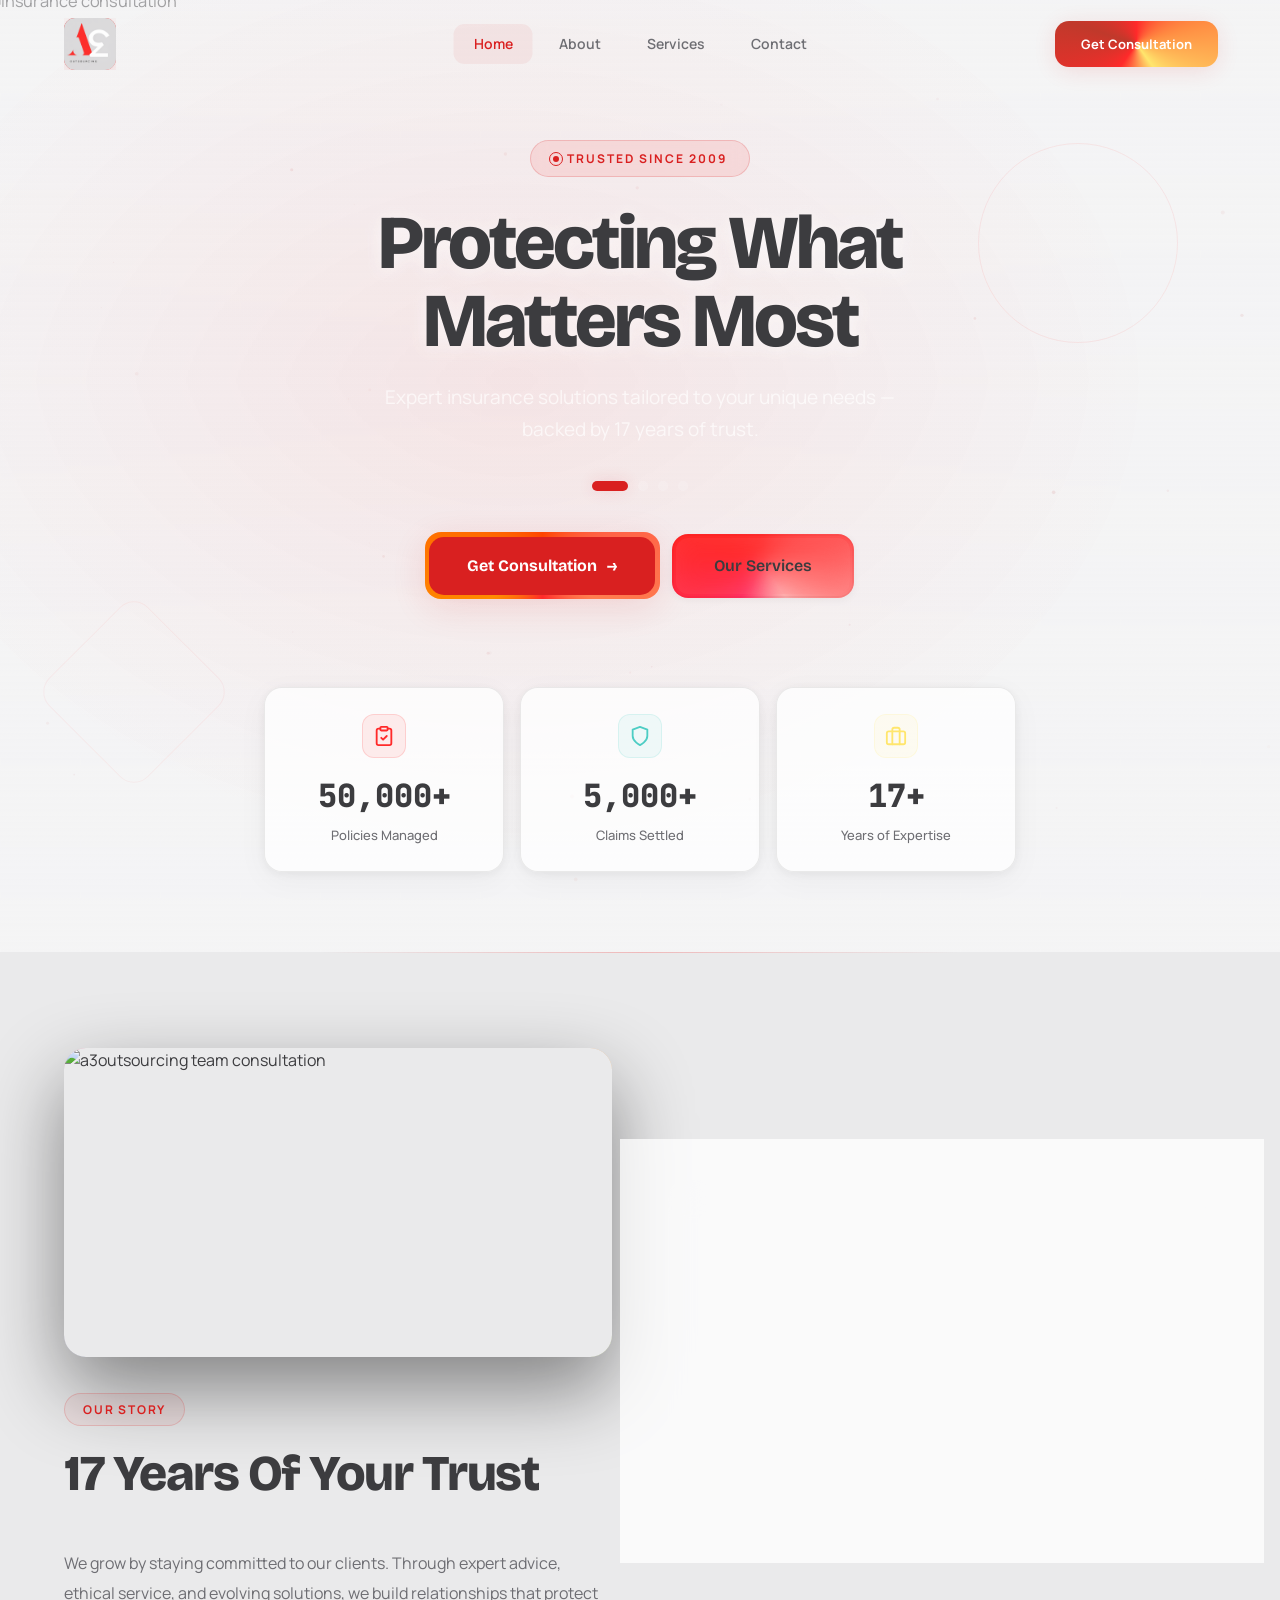
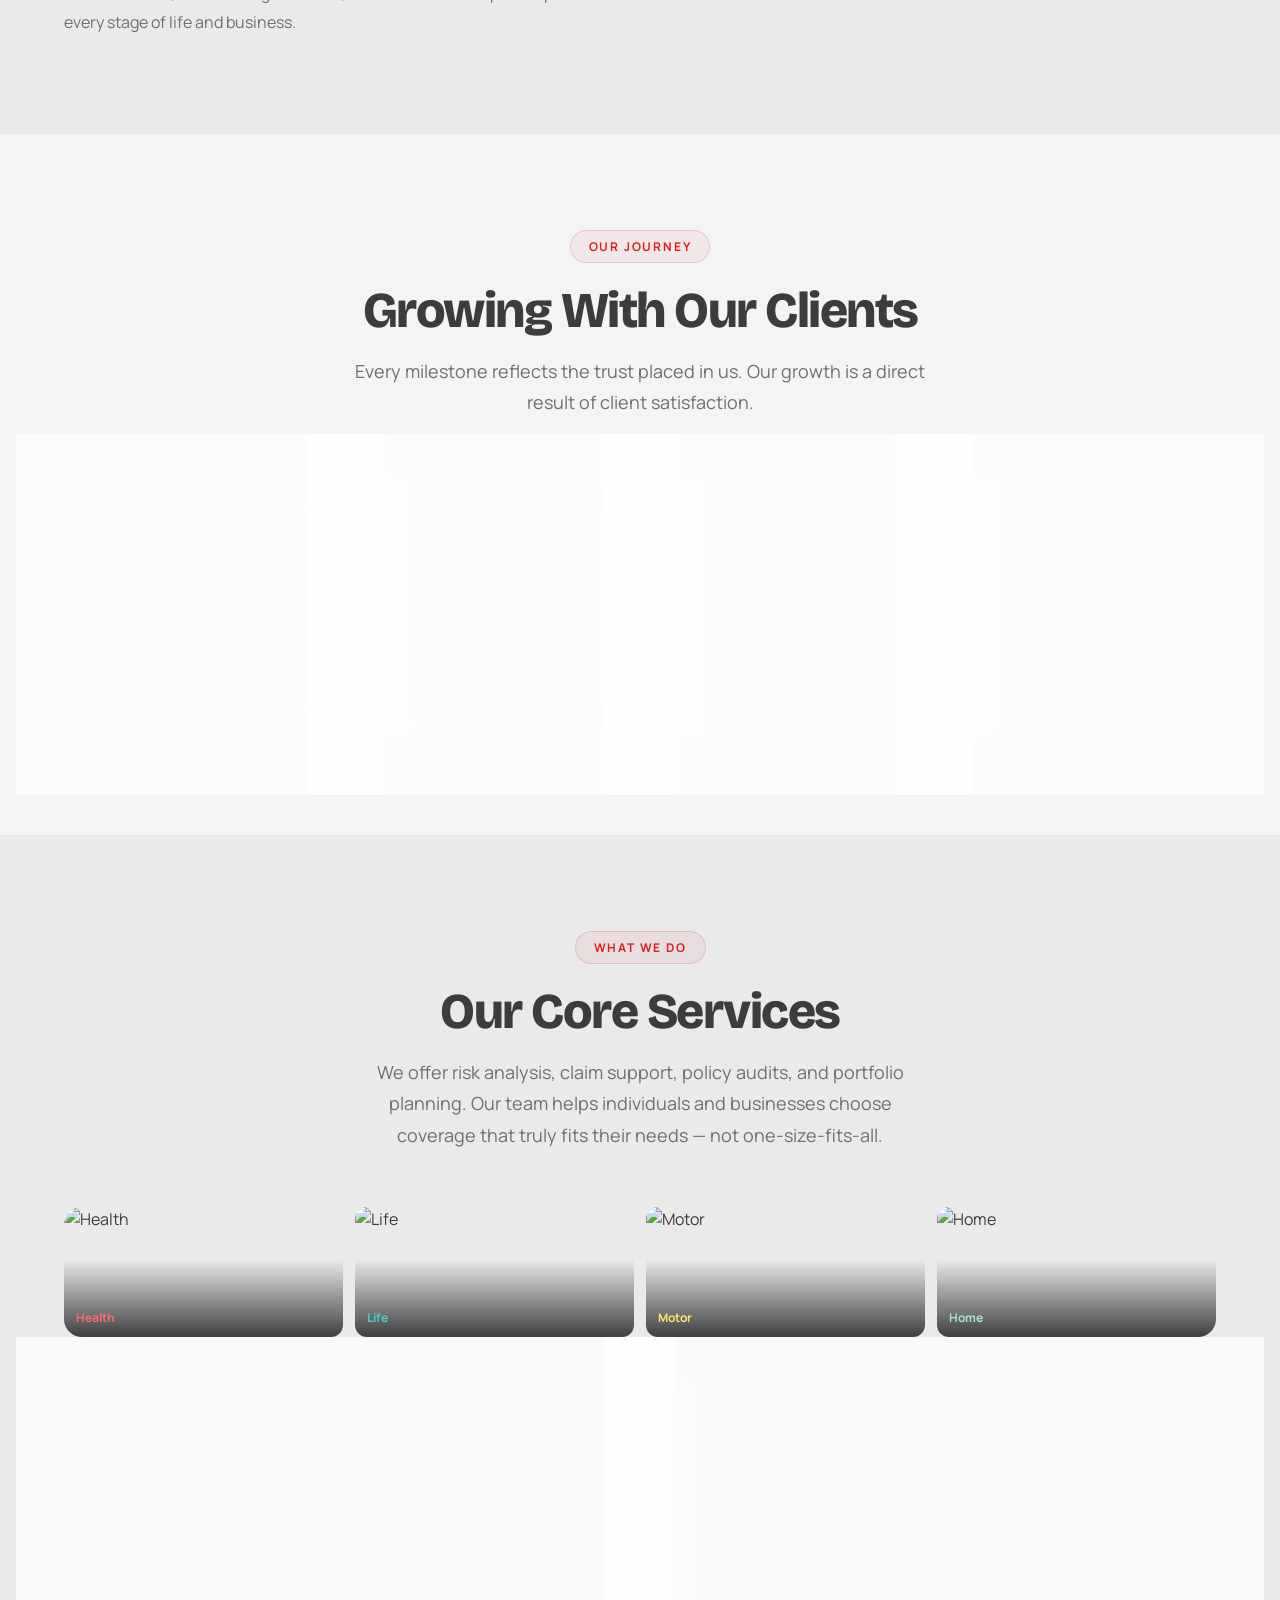
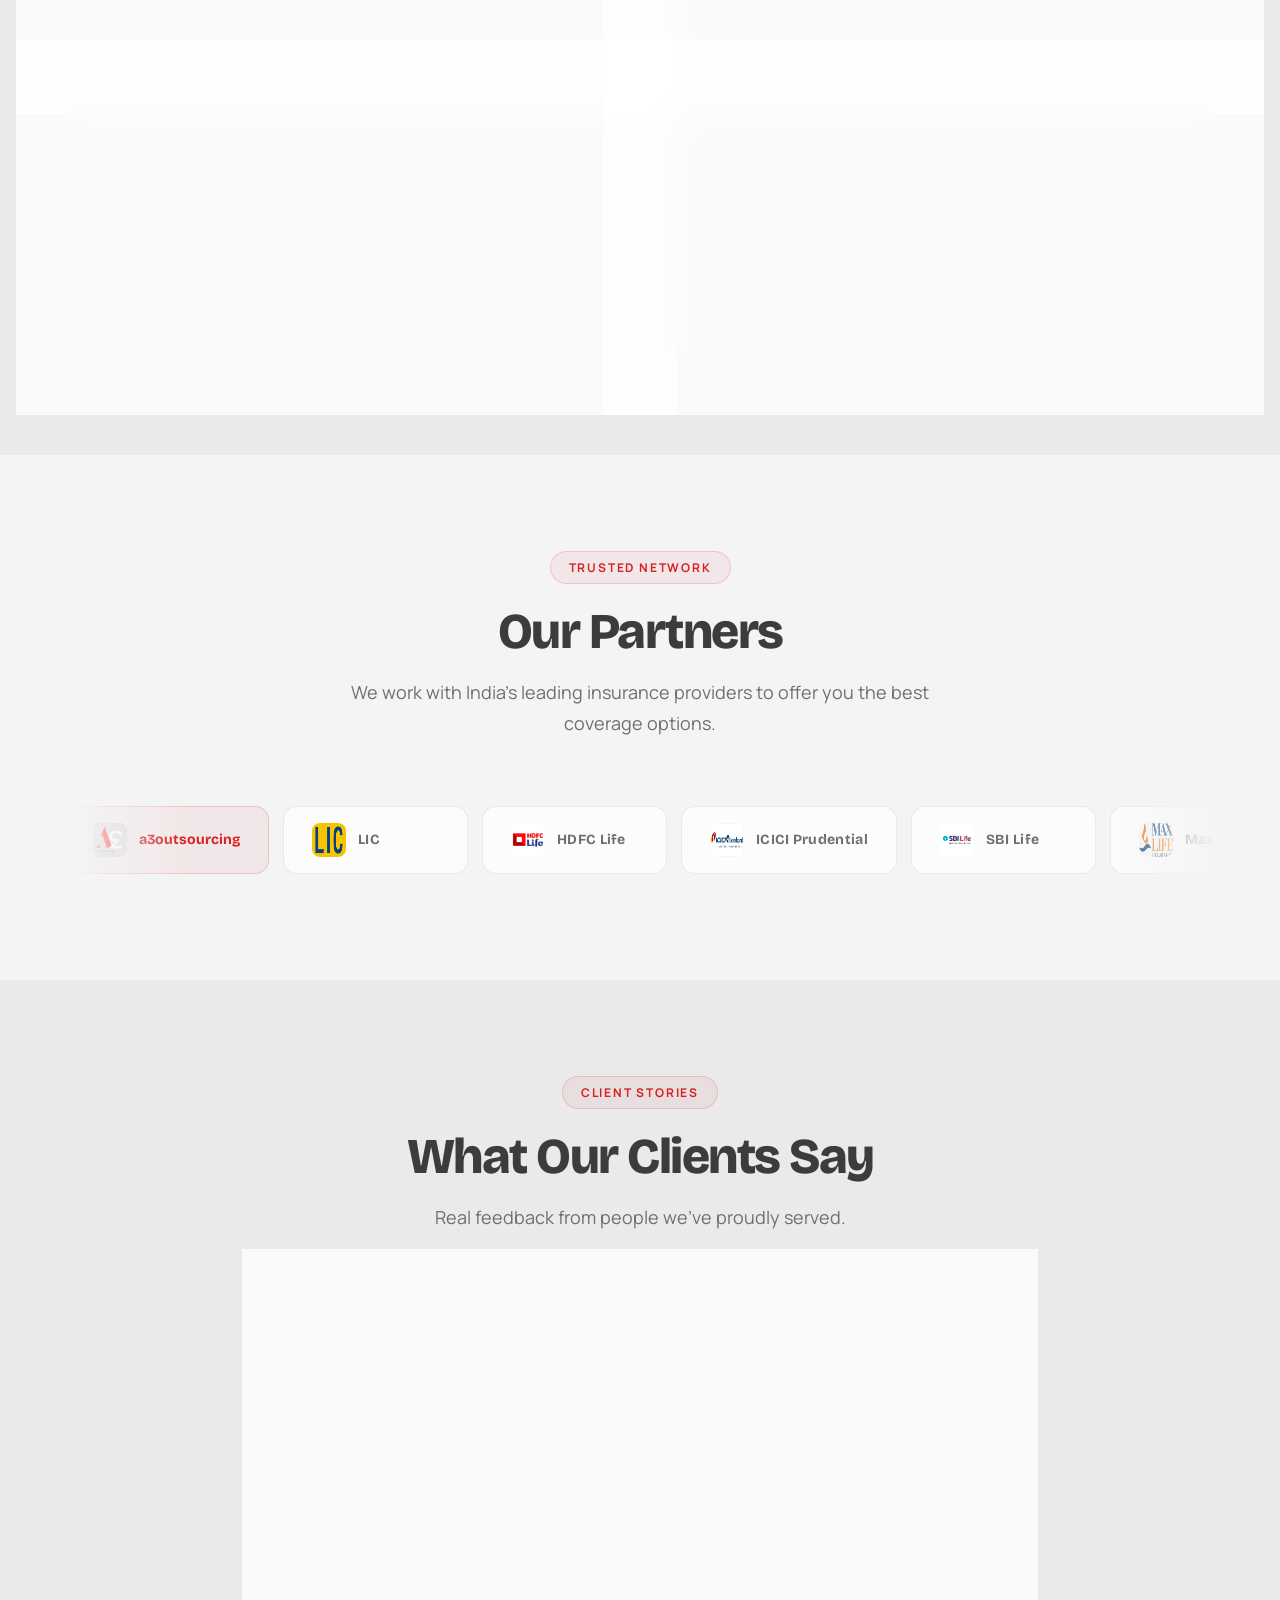
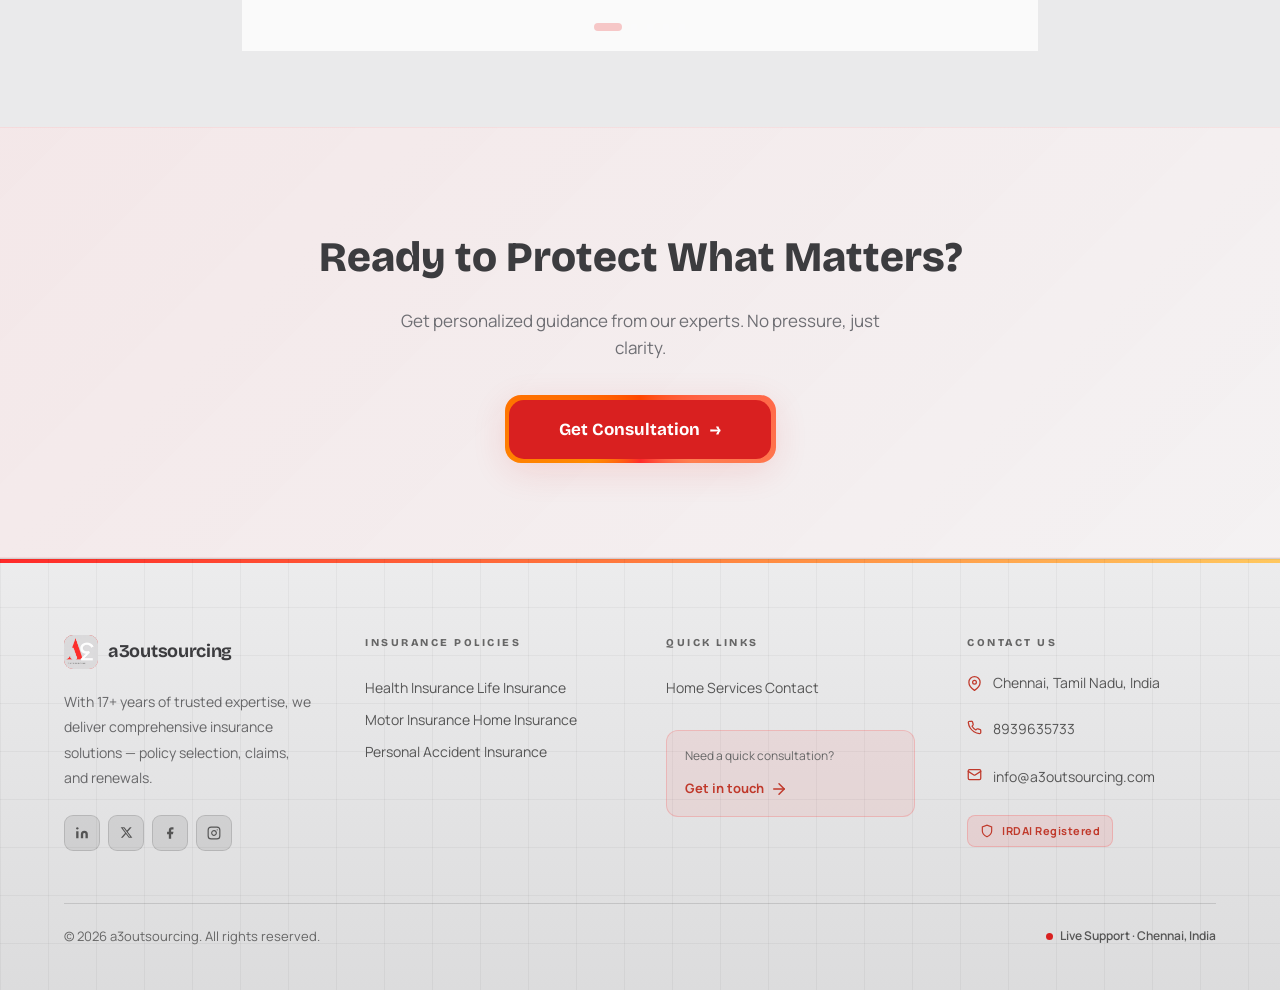
==== commit 31da633c: "updated styles / fix navbar / etc" ====
--- a/index.html
+++ b/index.html
@@ -14,7 +14,7 @@
   <!-- Scroll Progress -->
   <div style="position:fixed;top:0;left:0;width:100%;height:3px;z-index:9999;background:rgba(255,255,255,.03)">
     <div id="scroll-progress"
-      style="height:100%;width:0%;back  ground:linear-gradient(90deg,var(--brand-red),var(--brand-red-bright));transition:width .08s linear;box-shadow:0 0 20px var(--brand-red-glow)">
+      style="height:100%;width:0%;background:linear-gradient(90deg,var(--brand-red),var(--brand-red-bright));transition:width .08s linear;box-shadow:0 0 20px var(--brand-red-glow)">
     </div>
   </div>
 
--- a/css/styles.css
+++ b/css/styles.css
@@ -1083,25 +1083,22 @@
 
   /* Grid collapses */
   .grid-2 {
+    grid-template-columns: 1fr !important;
     gap: 24px !important;
+  }
+
+  .grid-4 {
+    grid-template-columns: 1fr 1fr !important;
+    gap: 14px !important;
   }
 
   .grid-3 {
     grid-template-columns: 1fr !important;
     gap: 14px !important;
   }
-
-  .grid-4 {
-    grid-template-columns: 1fr 1fr !important;
-    gap: 14px !important;
-    position: absolute;
-    left: 50%;
-    top: 50%;
-    transform: translate(-50%, -50%);
-    display: flex;
-    align-items: center;
-    gap: 6px;
-    padding: 56px 16px;
+  .footer-cols {
+    grid-template-columns: 1fr !important;
+    gap: 32px !important;
   }
 
   /* Hero */
